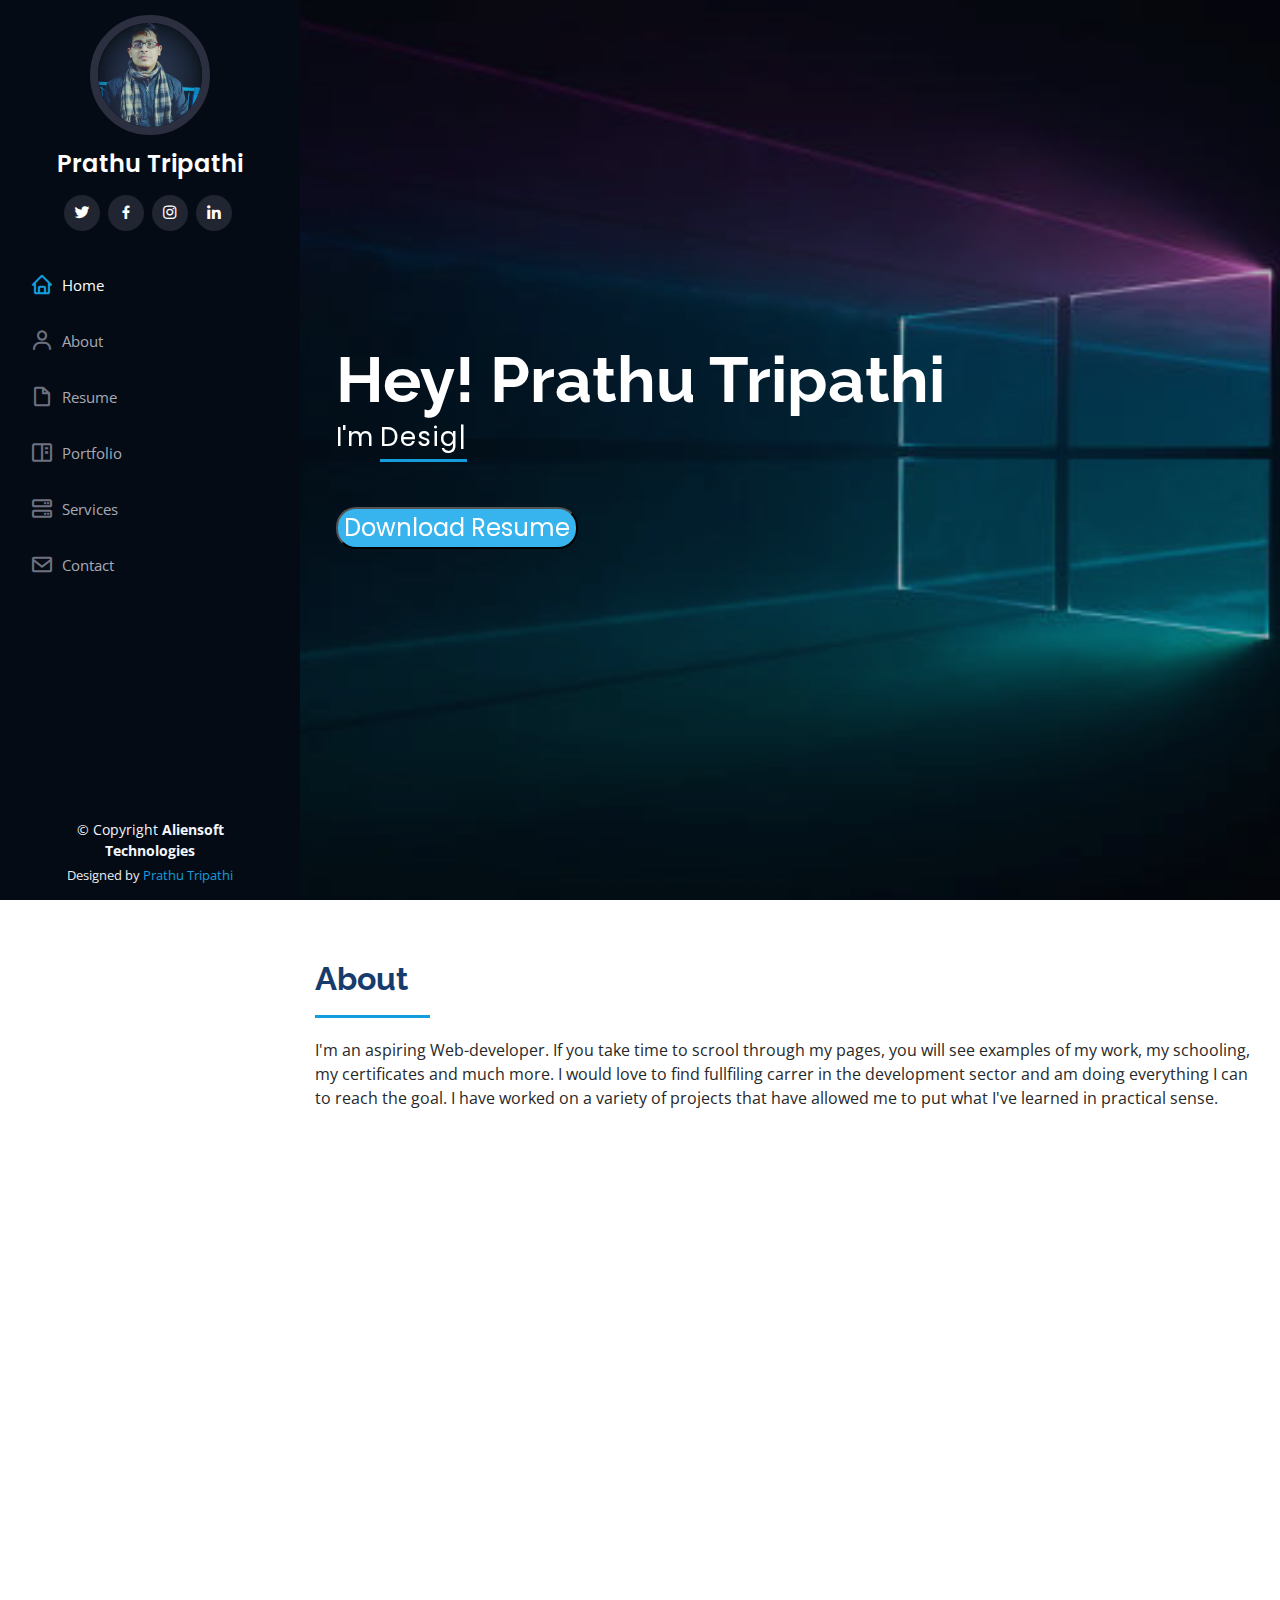
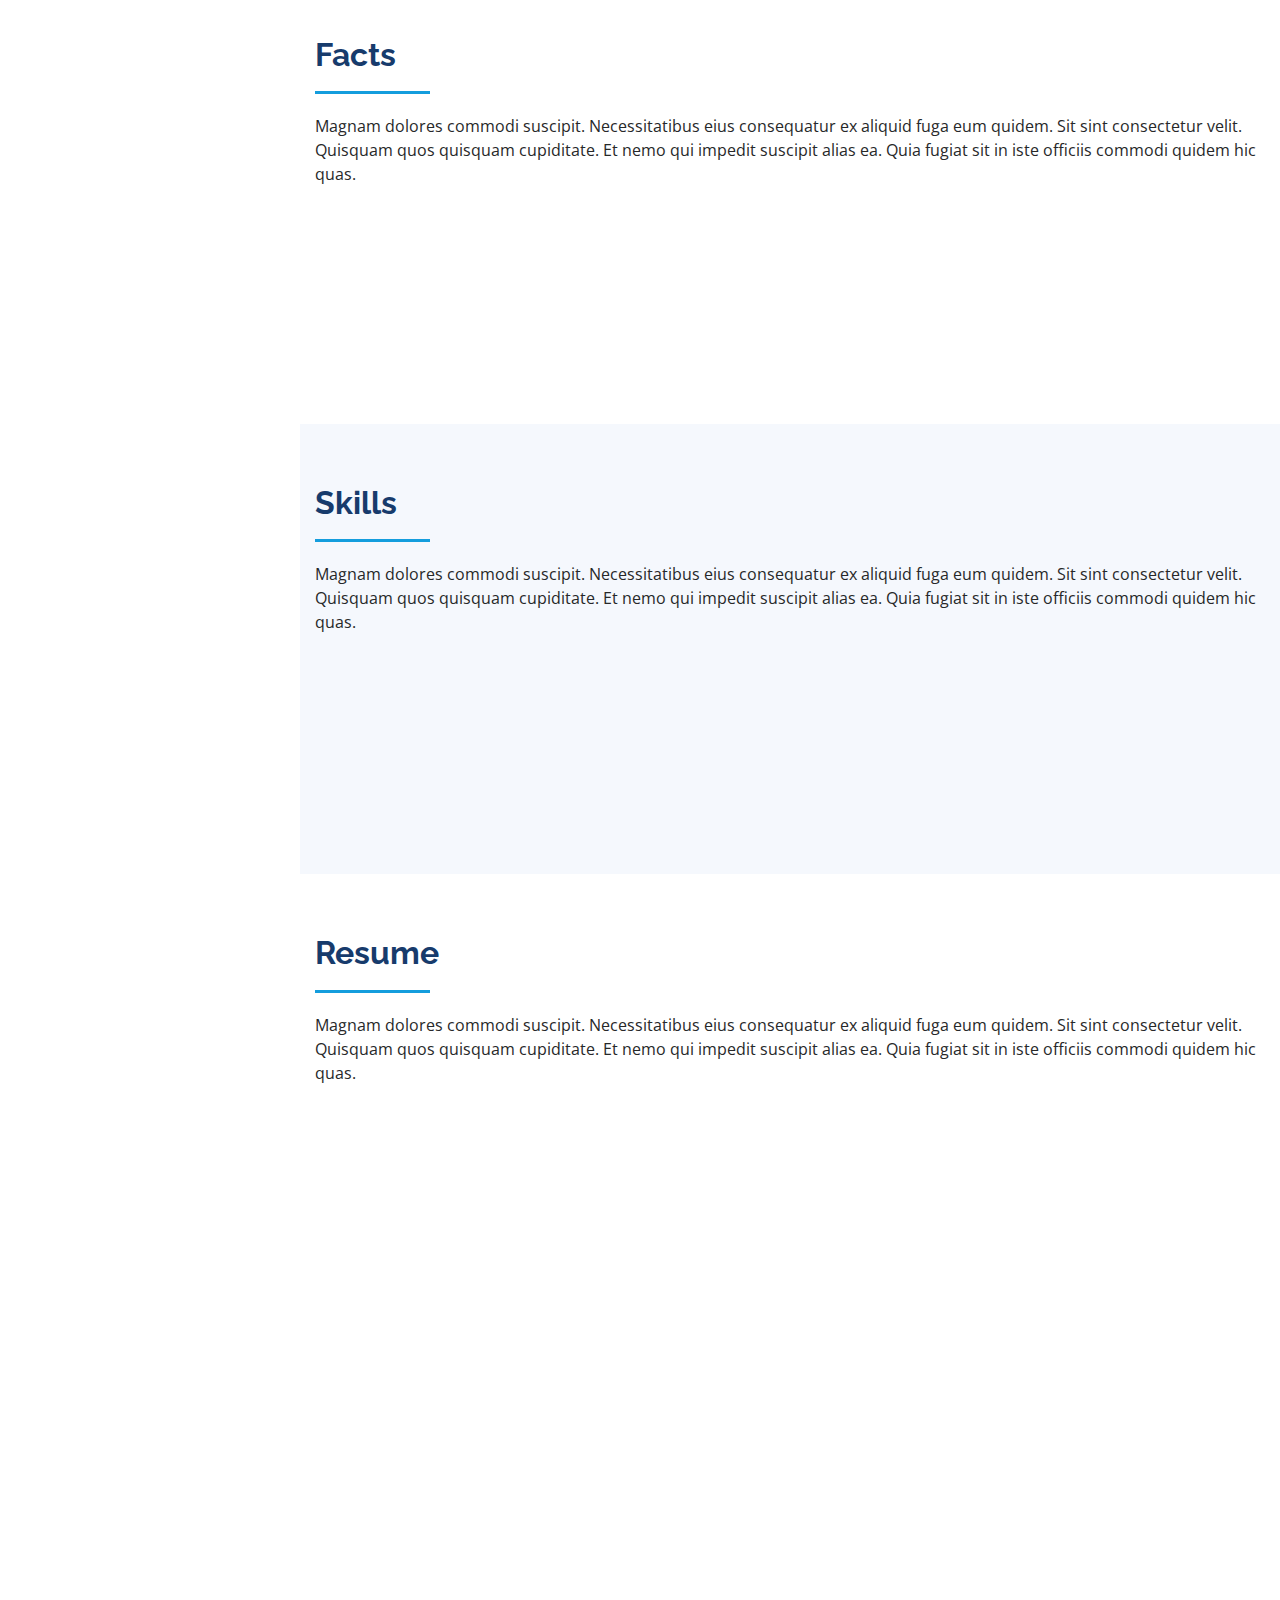
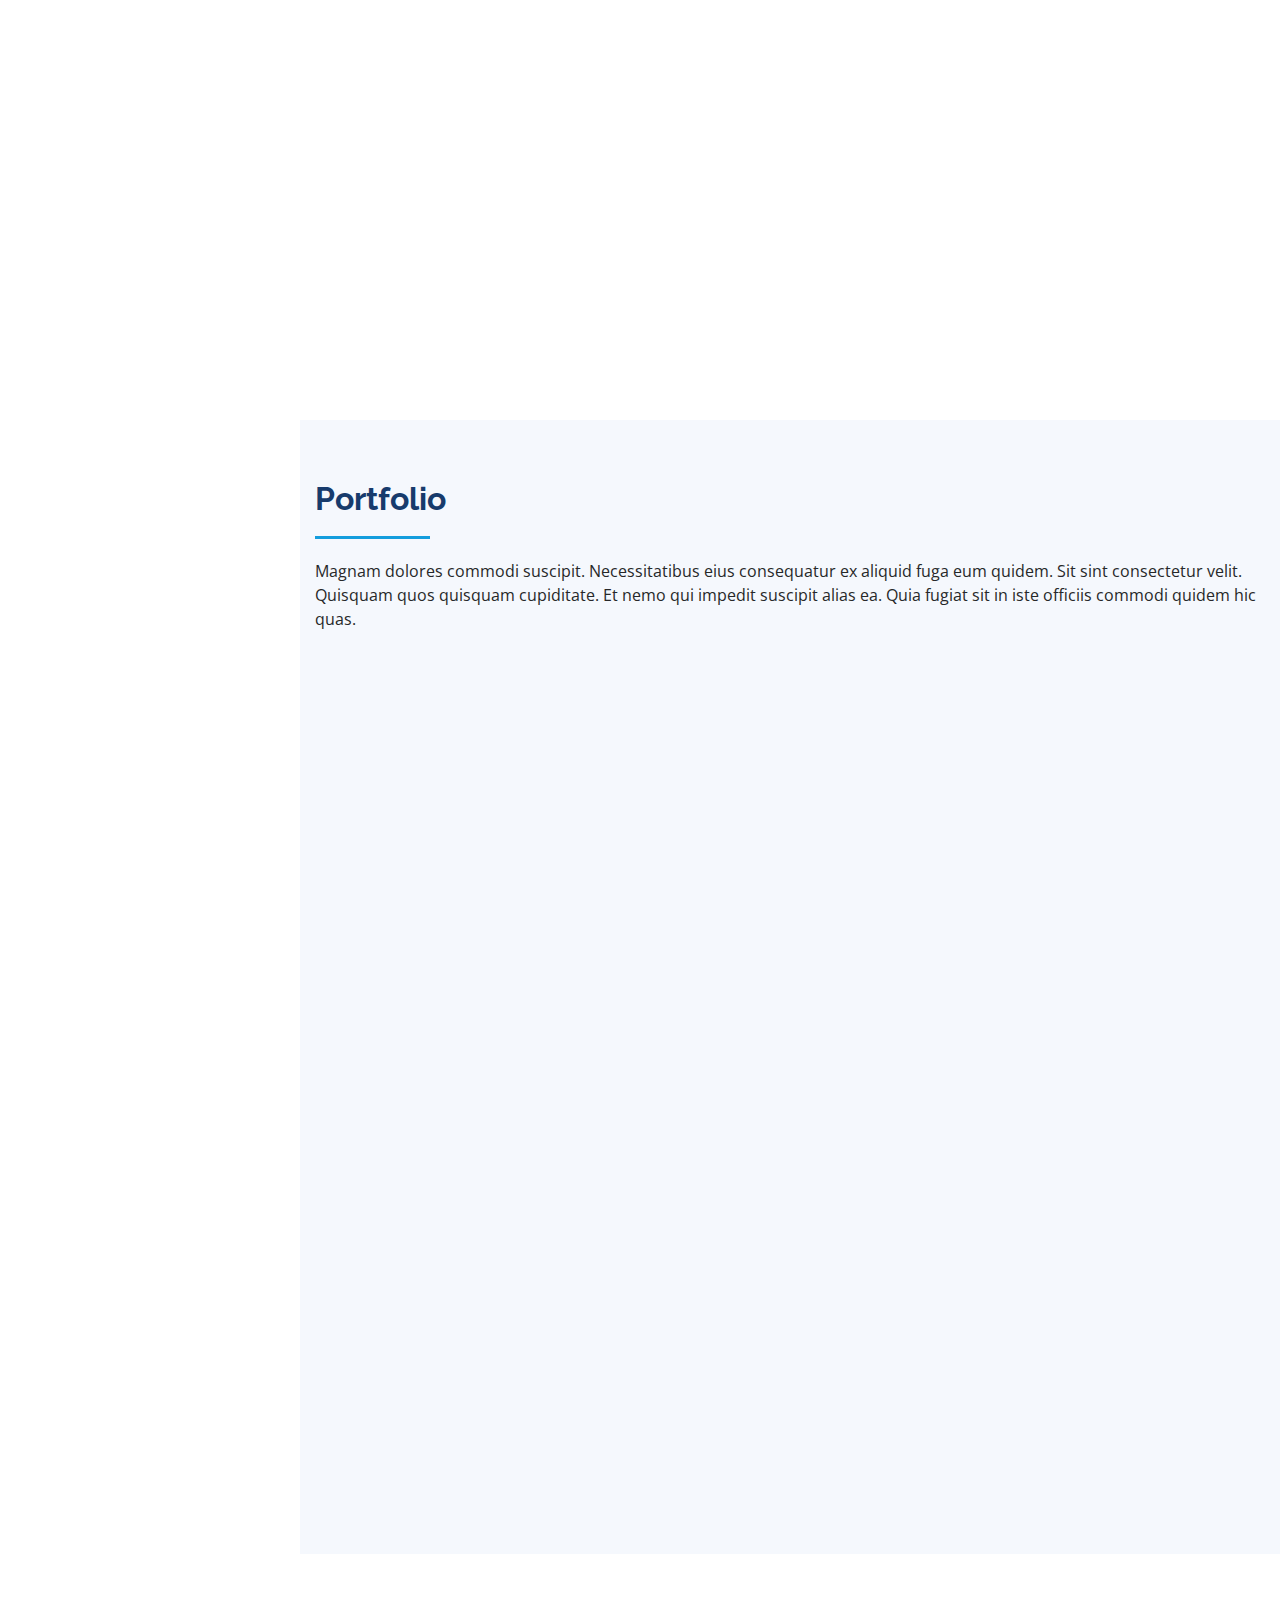
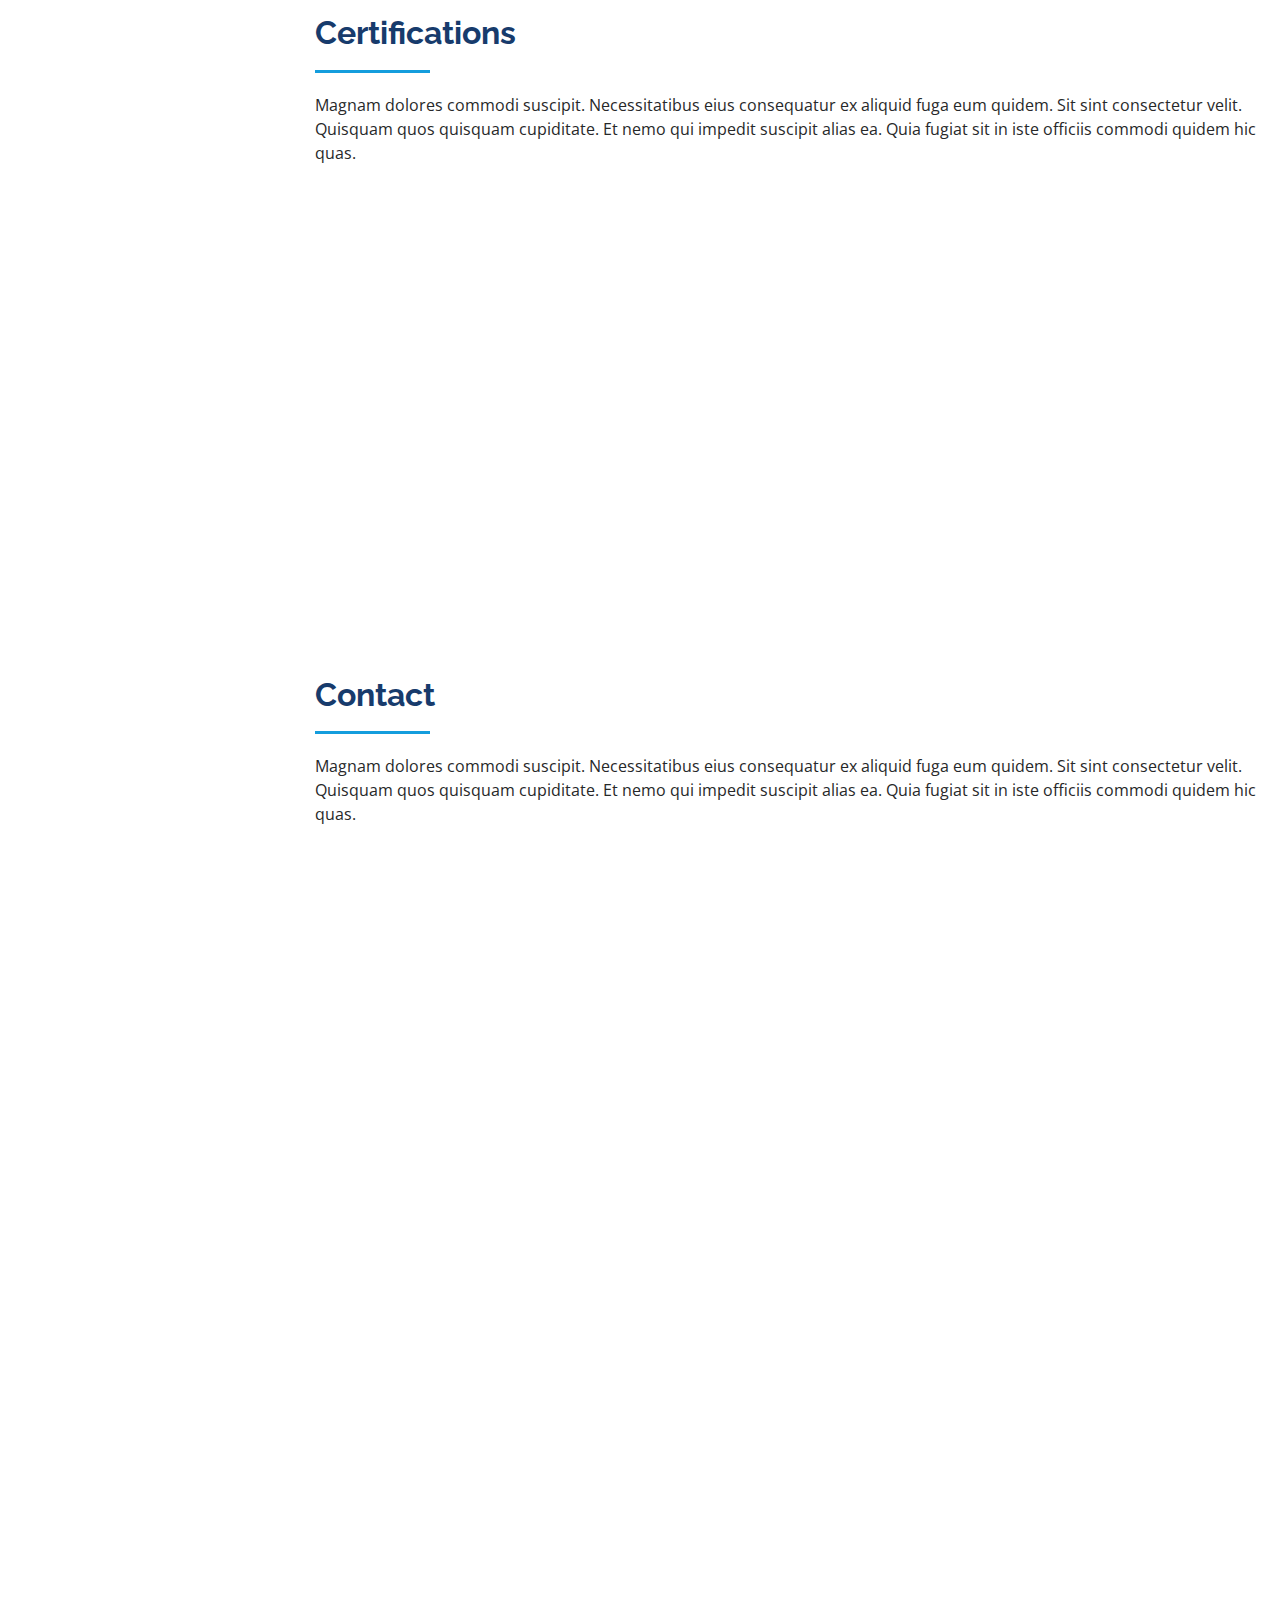
==== index.html @ 13ef0fb6 "first commit" ====
<!DOCTYPE html>
<html lang="en">

<head>
  <meta charset="utf-8">
  <meta content="width=device-width, initial-scale=1.0" name="viewport">

  <title>My Portfolio</title>
  <meta content="" name="description">
  <meta content="" name="keywords">

  <!-- Favicons -->
  <link href="assets/img/profile-img.png" rel="icon">
  <link href="assets/img/profile-img.png" rel="apple-touch-icon">

  <!-- Google Fonts -->
  <link href="https://fonts.googleapis.com/css?family=Open+Sans:300,300i,400,400i,600,600i,700,700i|Raleway:300,300i,400,400i,500,500i,600,600i,700,700i|Poppins:300,300i,400,400i,500,500i,600,600i,700,700i" rel="stylesheet">

  <!-- Vendor CSS Files -->
  <link href="assets/vendor/bootstrap/css/bootstrap.min.css" rel="stylesheet">
  <link href="assets/vendor/icofont/icofont.min.css" rel="stylesheet">
  <link href="assets/vendor/boxicons/css/boxicons.min.css" rel="stylesheet">
  <link href="assets/vendor/venobox/venobox.css" rel="stylesheet">
  <link href="assets/vendor/owl.carousel/assets/owl.carousel.min.css" rel="stylesheet">
  <link href="assets/vendor/aos/aos.css" rel="stylesheet">

  <!-- Template Main CSS File -->
  <link href="assets/css/style.css" rel="stylesheet">

  
</head>

<body>

  <!-- ======= Mobile nav toggle button ======= -->
  <button type="button" class="mobile-nav-toggle d-xl-none"><i class="icofont-navigation-menu"></i></button>

  <!-- ======= Header ======= -->
  <header id="header">
    <div class="d-flex flex-column">

      <div class="profile">
        <img src="assets/img/profile-img.png" alt="" class="img-fluid rounded-circle">
        <h1 class="text-light"><a href="index.html">Prathu Tripathi</a></h1>
        <div class="social-links mt-3 text-center">
          <a href="#" class="twitter"><i class="bx bxl-twitter" target="_blank"></i></a>
          <a href="https://www.facebook.com/prathu.tripathi.5" class="facebook" target="_blank"><i class="bx bxl-facebook"></i></a>
          <a href="https://instagram.com/prathutripathee?igshid=1axu38veqn9yl" class="instagram"><i class="bx bxl-instagram"></i></a>
          <!--<a href="#" class="google-plus"><i class="bx bxl-skype" target="_blank"></i></a> -->
          <a href="http://www.linkedin.com/in/prathu-tripathi-24b1221ab" class="linkedin" target="_blank"><i class="bx bxl-linkedin"></i></a>
        </div>
      </div>

      <nav class="nav-menu">
        <ul>
          <li class="active"><a href="index.html"><i class="bx bx-home"></i> <span>Home</span></a></li>
          <li><a href="#about"><i class="bx bx-user"></i> <span>About</span></a></li>
          <li><a href="#resume"><i class="bx bx-file-blank"></i> <span>Resume</span></a></li>
          <li><a href="#portfolio"><i class="bx bx-book-content"></i> Portfolio</a></li>
          <li><a href="#services"><i class="bx bx-server"></i> Services</a></li>
          <li><a href="#contact"><i class="bx bx-envelope"></i> Contact</a></li>

        </ul>
      </nav><!-- .nav-menu -->
      <button type="button" class="mobile-nav-toggle d-xl-none"><i class="icofont-navigation-menu"></i></button>

    </div>
  </header><!-- End Header -->

  <!-- ======= Hero Section ======= -->
  <section id="hero" class="d-flex flex-column justify-content-center align-items-center">
    <div class="hero-container" data-aos="fade-in">
      <h1>Hey! Prathu Tripathi</h1>
      <p>I'm <span class="typed" data-typed-items="Designer, Developer, Freelancer,"></span></p>
	  <button class="d-resume">Download Resume</button>
    </div>
  </section><!-- End Hero -->

  <main id="main">

    <!-- ======= About Section ======= -->
    <section id="about" class="about">
      <div class="container">

        <div class="section-title">
          <h2>About</h2>
          <p>I'm an aspiring Web-developer. If you take time to scrool through my pages, you will see examples of my work, my schooling, my certificates and much more. I would love to find 
		  fullfiling carrer in the development sector and am doing everything I can to reach the goal. I have worked on a variety of projects that have allowed me to put what I've learned in practical sense.</p>
        </div>

        <div class="row">
          <div class="col-lg-4" data-aos="fade-right">
            <img src="assets/img/profile-img.png" class="img-fluid" alt="">
          </div>
          <div class="col-lg-8 pt-4 pt-lg-0 content" data-aos="fade-left">
            <h3>UI/UX Designer &amp; Web Developer.</h3>
            <p class="font-italic">
              Lorem ipsum dolor sit amet, consectetur adipiscing elit, sed do eiusmod tempor incididunt ut labore et dolore
              magna aliqua.
            </p>
            <div class="row">
              <div class="col-lg-6">
                <ul>
                  <li><i class="icofont-rounded-right"></i> <strong>Birthday:</strong> 6 May 2000</li>
                  <li><i class="icofont-rounded-right"></i> <strong>Website:</strong> In Progress</li>
                  <li><i class="icofont-rounded-right"></i> <strong>Phone:</strong> 7355732435</li>
                  <li><i class="icofont-rounded-right"></i> <strong>City:</strong>Kanpur, U.P., INDIA</li>
                </ul>
              </div>
              <div class="col-lg-6">
                <ul>
                  <li><i class="icofont-rounded-right"></i> <strong>Age:</strong> 21</li>
                  <li><i class="icofont-rounded-right"></i> <strong>Degree:</strong> Pursuing Bachelor</li>
                  <li><i class="icofont-rounded-right"></i> <strong>Email:</strong> prathutripathee@gmail.com</li>
                  <li><i class="icofont-rounded-right"></i> <strong>Freelance:</strong> Available</li>
                </ul>
              </div>
            </div>
            <p>
              Officiis eligendi itaque labore et dolorum mollitia officiis optio vero. Quisquam sunt adipisci omnis et ut. Nulla accusantium dolor incidunt officia tempore. Et eius omnis.
              Cupiditate ut dicta maxime officiis quidem quia. Sed et consectetur qui quia repellendus itaque neque. Aliquid amet quidem ut quaerat cupiditate. Ab et eum qui repellendus omnis culpa magni laudantium dolores.
            </p>
          </div>
        </div>

      </div>
    </section><!-- End About Section -->

    <!-- ======= Facts Section ======= -->
    <section id="facts" class="facts">
      <div class="container">

        <div class="section-title">
          <h2>Facts</h2>
          <p>Magnam dolores commodi suscipit. Necessitatibus eius consequatur ex aliquid fuga eum quidem. Sit sint consectetur velit. Quisquam quos quisquam cupiditate. Et nemo qui impedit suscipit alias ea. Quia fugiat sit in iste officiis commodi quidem hic quas.</p>
        </div>

        <div class="row no-gutters">

          <div class="col-lg-3 col-md-6 d-md-flex align-items-md-stretch" data-aos="fade-up">
            <div class="count-box">
              <i class="icofont-simple-smile"></i>
              <span data-toggle="counter-up">5</span>
              <p><strong>Happy Clients</strong> consequuntur quae</p>
            </div>
          </div>

          <div class="col-lg-3 col-md-6 d-md-flex align-items-md-stretch" data-aos="fade-up" data-aos-delay="100">
            <div class="count-box">
              <i class="icofont-document-folder"></i>
              <span data-toggle="counter-up">15</span>
              <p><strong>Projects</strong> adipisci atque cum quia aut</p>
            </div>
          </div>

          <div class="col-lg-3 col-md-6 d-md-flex align-items-md-stretch" data-aos="fade-up" data-aos-delay="200">
            <div class="count-box">
              <i class="icofont-live-support"></i>
              <span data-toggle="counter-up">1,463</span>
              <p><strong>Hours Of Support</strong> aut commodi quaerat</p>
            </div>
          </div>

          <div class="col-lg-3 col-md-6 d-md-flex align-items-md-stretch" data-aos="fade-up" data-aos-delay="300">
            <div class="count-box">
              <i class="icofont-users-alt-5"></i>
              <span data-toggle="counter-up">15</span>
              <p><strong>Hard Workers</strong> rerum asperiores dolor</p>
            </div>
          </div>

        </div>

      </div>
    </section><!-- End Facts Section -->

    <!-- ======= Skills Section ======= -->
    <section id="skills" class="skills section-bg">
      <div class="container">

        <div class="section-title">
          <h2>Skills</h2>
          <p>Magnam dolores commodi suscipit. Necessitatibus eius consequatur ex aliquid fuga eum quidem. Sit sint consectetur velit. Quisquam quos quisquam cupiditate. Et nemo qui impedit suscipit alias ea. Quia fugiat sit in iste officiis commodi quidem hic quas.</p>
        </div>

        <div class="row skills-content">

          <div class="col-lg-6" data-aos="fade-up">

            <div class="progress">
              <span class="skill">HTML <i class="val">95%</i></span>
              <div class="progress-bar-wrap">
                <div class="progress-bar" role="progressbar" aria-valuenow="95" aria-valuemin="0" aria-valuemax="100"></div>
              </div>
            </div>

            <div class="progress">
              <span class="skill">CSS <i class="val">90%</i></span>
              <div class="progress-bar-wrap">
                <div class="progress-bar" role="progressbar" aria-valuenow="90" aria-valuemin="0" aria-valuemax="100"></div>
              </div>
            </div>

            <div class="progress">
              <span class="skill">JavaScript <i class="val">75%</i></span>
              <div class="progress-bar-wrap">
                <div class="progress-bar" role="progressbar" aria-valuenow="75" aria-valuemin="0" aria-valuemax="100"></div>
              </div>
            </div>

          </div>

          <div class="col-lg-6" data-aos="fade-up" data-aos-delay="100">

            <div class="progress">
              <span class="skill">Angular <i class="val">50%</i></span>
              <div class="progress-bar-wrap">
                <div class="progress-bar" role="progressbar" aria-valuenow="50" aria-valuemin="0" aria-valuemax="100"></div>
              </div>
            </div>

            <div class="progress">
              <span class="skill">WordPress <i class="val">70%</i></span>
              <div class="progress-bar-wrap">
                <div class="progress-bar" role="progressbar" aria-valuenow="70" aria-valuemin="0" aria-valuemax="100"></div>
              </div>
            </div>

            <div class="progress">
              <span class="skill">Bootstrap <i class="val">85%</i></span>
              <div class="progress-bar-wrap">
                <div class="progress-bar" role="progressbar" aria-valuenow="85" aria-valuemin="0" aria-valuemax="100"></div>
              </div>
            </div>

          </div>

        </div>

      </div>
    </section><!-- End Skills Section -->

    <!-- ======= Resume Section ======= -->
    <section id="resume" class="resume">
      <div class="container">

        <div class="section-title">
          <h2>Resume</h2>
          <p>Magnam dolores commodi suscipit. Necessitatibus eius consequatur ex aliquid fuga eum quidem. Sit sint consectetur velit. Quisquam quos quisquam cupiditate. Et nemo qui impedit suscipit alias ea. Quia fugiat sit in iste officiis commodi quidem hic quas.</p>
        </div>

        <div class="row">
          <div class="col-lg-6" data-aos="fade-up">
            <h3 class="resume-title">Sumary</h3>
            <div class="resume-item pb-0">
              <h4>Prathu Tripathi</h4>
              <p><em>Innovative and deadline-driven Graphic Designer with 1.5+ years of experience designing and developing user-centered digital/print marketing material from initial concept to final, polished deliverable.</em></p>
              <ul>
                <li>Naubasta, Kanpur</li>
                <li>7355732435</li>
                <li>prathutripathee@gmail.com</li>
              </ul>
            </div>

            <h3 class="resume-title">Education</h3>
            <div class="resume-item">
              <h4>Master of Fine Arts &amp; Graphic Design</h4>
              <h5>2014 - 2015</h5>
              <p><em>Rochester Institute of Technology, Rochester, NY</em></p>
              <p>Qui deserunt veniam. Et sed aliquam labore tempore sed quisquam iusto autem sit. Ea vero voluptatum qui ut dignissimos deleniti nerada porti sand markend</p>
            </div>
            <div class="resume-item">
              <h4>Bachelor of Fine Arts &amp; Graphic Design</h4>
              <h5>2016 - 2017</h5>
              <p><em>Rochester Institute of Technology, Rochester, NY</em></p>
              <p>Quia nobis sequi est occaecati aut. Repudiandae et iusto quae reiciendis et quis Eius vel ratione eius unde vitae rerum voluptates asperiores voluptatem Earum molestiae consequatur neque etlon sader mart dila</p>
            </div>
          </div>
          <div class="col-lg-6" data-aos="fade-up" data-aos-delay="100">
            <h3 class="resume-title">Professional Experience</h3>
            <div class="resume-item">
              <h4>Senior graphic design specialist</h4>
              <h5>2019 - Present</h5>
              <p><em>Experion, New York, NY </em></p>
              <ul>
                <li>Lead in the design, development, and implementation of the graphic, layout, and production communication materials</li>
                <li>Delegate tasks to the 7 members of the design team and provide counsel on all aspects of the project. </li>
                <li>Supervise the assessment of all graphic materials in order to ensure quality and accuracy of the design</li>
                <li>Oversee the efficient use of production project budgets ranging from $2,000 - $25,000</li>
              </ul>
            </div>
            <div class="resume-item">
              <h4>Graphic design specialist</h4>
              <h5>2017 - 2018</h5>
              <p><em>Stepping Stone Advertising, New York, NY</em></p>
              <ul>
                <li>Developed numerous marketing programs (logos, brochures,infographics, presentations, and advertisements).</li>
                <li>Managed up to 5 projects or tasks at a given time while under pressure</li>
                <li>Recommended and consulted with clients on the most appropriate graphic design</li>
                <li>Created 4+ design presentations and proposals a month for clients and account managers</li>
              </ul>
            </div>
          </div>
        </div>

      </div>
    </section><!-- End Resume Section -->

    <!-- ======= Portfolio Section ======= -->
    <section id="portfolio" class="portfolio section-bg">
      <div class="container">

        <div class="section-title">
          <h2>Portfolio</h2>
          <p>Magnam dolores commodi suscipit. Necessitatibus eius consequatur ex aliquid fuga eum quidem. Sit sint consectetur velit. Quisquam quos quisquam cupiditate. Et nemo qui impedit suscipit alias ea. Quia fugiat sit in iste officiis commodi quidem hic quas.</p>
        </div>

        <div class="row" data-aos="fade-up">
          <div class="col-lg-12 d-flex justify-content-center">
            <ul id="portfolio-flters">
              <li data-filter="*" class="filter-active">All</li>
              <li data-filter=".filter-app">App</li>
              <li data-filter=".filter-card">Card</li>
              <li data-filter=".filter-web">Web</li>
            </ul>
          </div>
        </div>

        <div class="row portfolio-container" data-aos="fade-up" data-aos-delay="100">

          <div class="col-lg-4 col-md-6 portfolio-item filter-app">
            <div class="portfolio-wrap">
              <img src="assets/img/portfolio/portfolio-1.jpg" class="img-fluid" alt="">
              <div class="portfolio-links">
                <a href="assets/img/portfolio/portfolio-1.jpg" data-gall="portfolioGallery" class="venobox" title="App 1"><i class="bx bx-plus"></i></a>
                <a href="portfolio-details.html" title="More Details"><i class="bx bx-link"></i></a>
              </div>
            </div>
          </div>

          <div class="col-lg-4 col-md-6 portfolio-item filter-web">
            <div class="portfolio-wrap">
              <img src="assets/img/portfolio/portfolio-2.jpg" class="img-fluid" alt="">
              <div class="portfolio-links">
                <a href="assets/img/portfolio/portfolio-2.jpg" data-gall="portfolioGallery" class="venobox" title="Web 3"><i class="bx bx-plus"></i></a>
                <a href="portfolio-details.html" title="More Details"><i class="bx bx-link"></i></a>
              </div>
            </div>
          </div>

          <div class="col-lg-4 col-md-6 portfolio-item filter-app">
            <div class="portfolio-wrap">
              <img src="assets/img/portfolio/portfolio-3.jpg" class="img-fluid" alt="">
              <div class="portfolio-links">
                <a href="assets/img/portfolio/portfolio-3.jpg" data-gall="portfolioGallery" class="venobox" title="App 2"><i class="bx bx-plus"></i></a>
                <a href="portfolio-details.html" title="More Details"><i class="bx bx-link"></i></a>
              </div>
            </div>
          </div>

          <div class="col-lg-4 col-md-6 portfolio-item filter-card">
            <div class="portfolio-wrap">
              <img src="assets/img/portfolio/portfolio-4.jpg" class="img-fluid" alt="">
              <div class="portfolio-links">
                <a href="assets/img/portfolio/portfolio-4.jpg" data-gall="portfolioGallery" class="venobox" title="Card 2"><i class="bx bx-plus"></i></a>
                <a href="portfolio-details.html" title="More Details"><i class="bx bx-link"></i></a>
              </div>
            </div>
          </div>

          <div class="col-lg-4 col-md-6 portfolio-item filter-web">
            <div class="portfolio-wrap">
              <img src="assets/img/portfolio/portfolio-5.jpg" class="img-fluid" alt="">
              <div class="portfolio-links">
                <a href="assets/img/portfolio/portfolio-5.jpg" data-gall="portfolioGallery" class="venobox" title="Web 2"><i class="bx bx-plus"></i></a>
                <a href="portfolio-details.html" title="More Details"><i class="bx bx-link"></i></a>
              </div>
            </div>
          </div>

          <div class="col-lg-4 col-md-6 portfolio-item filter-app">
            <div class="portfolio-wrap">
              <img src="assets/img/portfolio/portfolio-6.jpg" class="img-fluid" alt="">
              <div class="portfolio-links">
                <a href="assets/img/portfolio/portfolio-6.jpg" data-gall="portfolioGallery" class="venobox" title="App 3"><i class="bx bx-plus"></i></a>
                <a href="portfolio-details.html" title="More Details"><i class="bx bx-link"></i></a>
              </div>
            </div>
          </div>

          <div class="col-lg-4 col-md-6 portfolio-item filter-card">
            <div class="portfolio-wrap">
              <img src="assets/img/portfolio/portfolio-7.jpg" class="img-fluid" alt="">
              <div class="portfolio-links">
                <a href="assets/img/portfolio/portfolio-7.jpg" data-gall="portfolioGallery" class="venobox" title="Card 1"><i class="bx bx-plus"></i></a>
                <a href="portfolio-details.html" title="More Details"><i class="bx bx-link"></i></a>
              </div>
            </div>
          </div>

          <div class="col-lg-4 col-md-6 portfolio-item filter-card">
            <div class="portfolio-wrap">
              <img src="assets/img/portfolio/portfolio-8.jpg" class="img-fluid" alt="">
              <div class="portfolio-links">
                <a href="assets/img/portfolio/portfolio-8.jpg" data-gall="portfolioGallery" class="venobox" title="Card 3"><i class="bx bx-plus"></i></a>
                <a href="portfolio-details.html" title="More Details"><i class="bx bx-link"></i></a>
              </div>
            </div>
          </div>

          <div class="col-lg-4 col-md-6 portfolio-item filter-web">
            <div class="portfolio-wrap">
              <img src="assets/img/portfolio/portfolio-9.jpg" class="img-fluid" alt="">
              <div class="portfolio-links">
                <a href="assets/img/portfolio/portfolio-9.jpg" data-gall="portfolioGallery" class="venobox" title="Web 3"><i class="bx bx-plus"></i></a>
                <a href="portfolio-details.html" title="More Details"><i class="bx bx-link"></i></a>
              </div>
            </div>
          </div>

        </div>

      </div>
    </section><!-- End Portfolio Section -->

    <!-- ======= Services Section ======= -->
    <section id="services" class="services">
      <div class="container">

        <div class="section-title">
          <h2>Certifications</h2>
          <p>Magnam dolores commodi suscipit. Necessitatibus eius consequatur ex aliquid fuga eum quidem. Sit sint consectetur velit. Quisquam quos quisquam cupiditate. Et nemo qui impedit suscipit alias ea. Quia fugiat sit in iste officiis commodi quidem hic quas.</p>
        </div>

        <div class="row">
          <div class="col-lg-4 col-md-6 icon-box" data-aos="fade-up">
            <div class="icon"><i class="icofont-computer"></i></div>
            <h4 class="title"><a href="">Lorem Ipsum</a></h4>
            <p class="description">Voluptatum deleniti atque corrupti quos dolores et quas molestias excepturi sint occaecati cupiditate non provident</p>
          </div>
          <div class="col-lg-4 col-md-6 icon-box" data-aos="fade-up" data-aos-delay="100">
            <div class="icon"><i class="icofont-chart-bar-graph"></i></div>
            <h4 class="title"><a href="">Dolor Sitema</a></h4>
            <p class="description">Minim veniam, quis nostrud exercitation ullamco laboris nisi ut aliquip ex ea commodo consequat tarad limino ata</p>
          </div>
          <div class="col-lg-4 col-md-6 icon-box" data-aos="fade-up" data-aos-delay="200">
            <div class="icon"><i class="icofont-earth"></i></div>
            <h4 class="title"><a href="">Sed ut perspiciatis</a></h4>
            <p class="description">Duis aute irure dolor in reprehenderit in voluptate velit esse cillum dolore eu fugiat nulla pariatur</p>
          </div>
          <div class="col-lg-4 col-md-6 icon-box" data-aos="fade-up" data-aos-delay="300">
            <div class="icon"><i class="icofont-image"></i></div>
            <h4 class="title"><a href="">Magni Dolores</a></h4>
            <p class="description">Excepteur sint occaecat cupidatat non proident, sunt in culpa qui officia deserunt mollit anim id est laborum</p>
          </div>
          <div class="col-lg-4 col-md-6 icon-box" data-aos="fade-up" data-aos-delay="400">
            <div class="icon"><i class="icofont-settings"></i></div>
            <h4 class="title"><a href="">Nemo Enim</a></h4>
            <p class="description">At vero eos et accusamus et iusto odio dignissimos ducimus qui blanditiis praesentium voluptatum deleniti atque</p>
          </div>
          <div class="col-lg-4 col-md-6 icon-box" data-aos="fade-up" data-aos-delay="500">
            <div class="icon"><i class="icofont-tasks-alt"></i></div>
            <h4 class="title"><a href="">Eiusmod Tempor</a></h4>
            <p class="description">Et harum quidem rerum facilis est et expedita distinctio. Nam libero tempore, cum soluta nobis est eligendi</p>
          </div>
        </div>

      </div>
    </section><!-- End Services Section -->

		<!-- ======= Testimonials Section ======= 
			<section id="testimonials" class="testimonials section-bg">
			  <div class="container">

				<div class="section-title">
				  <h2>Testimonials</h2>
				  <p>Magnam dolores commodi suscipit. Necessitatibus eius consequatur ex aliquid fuga eum quidem. Sit sint consectetur velit. Quisquam quos quisquam cupiditate. Et nemo qui impedit suscipit alias ea. Quia fugiat sit in iste officiis commodi quidem hic quas.</p>
				</div>

				<div class="owl-carousel testimonials-carousel">

				  <div class="testimonial-item" data-aos="fade-up">
					<p>
					  <i class="bx bxs-quote-alt-left quote-icon-left"></i>
					  Proin iaculis purus consequat sem cure digni ssim donec porttitora entum suscipit rhoncus. Accusantium quam, ultricies eget id, aliquam eget nibh et. Maecen aliquam, risus at semper.
					  <i class="bx bxs-quote-alt-right quote-icon-right"></i>
					</p>
					<img src="assets/img/testimonials/testimonials-1.jpg" class="testimonial-img" alt="">
					<h3>Saul Goodman</h3>
					<h4>Ceo &amp; Founder</h4>
				  </div>

				  <div class="testimonial-item" data-aos="fade-up" data-aos-delay="100">
					<p>
					  <i class="bx bxs-quote-alt-left quote-icon-left"></i>
					  Export tempor illum tamen malis malis eram quae irure esse labore quem cillum quid cillum eram malis quorum velit fore eram velit sunt aliqua noster fugiat irure amet legam anim culpa.
					  <i class="bx bxs-quote-alt-right quote-icon-right"></i>
					</p>
					<img src="assets/img/testimonials/testimonials-2.jpg" class="testimonial-img" alt="">
					<h3>Sara Wilsson</h3>
					<h4>Designer</h4>
				  </div>

				  <div class="testimonial-item" data-aos="fade-up" data-aos-delay="200">
					<p>
					  <i class="bx bxs-quote-alt-left quote-icon-left"></i>
					  Enim nisi quem export duis labore cillum quae magna enim sint quorum nulla quem veniam duis minim tempor labore quem eram duis noster aute amet eram fore quis sint minim.
					  <i class="bx bxs-quote-alt-right quote-icon-right"></i>
					</p>
					<img src="assets/img/testimonials/testimonials-3.jpg" class="testimonial-img" alt="">
					<h3>Jena Karlis</h3>
					<h4>Store Owner</h4>
				  </div>

				  <div class="testimonial-item" data-aos="fade-up" data-aos-delay="300">
					<p>
					  <i class="bx bxs-quote-alt-left quote-icon-left"></i>
					  Fugiat enim eram quae cillum dolore dolor amet nulla culpa multos export minim fugiat minim velit minim dolor enim duis veniam ipsum anim magna sunt elit fore quem dolore labore illum veniam.
					  <i class="bx bxs-quote-alt-right quote-icon-right"></i>
					</p>
					<img src="assets/img/testimonials/testimonials-4.jpg" class="testimonial-img" alt="">
					<h3>Matt Brandon</h3>
					<h4>Freelancer</h4>
				  </div>

				  <div class="testimonial-item" data-aos="fade-up" data-aos-delay="400">
					<p>
					  <i class="bx bxs-quote-alt-left quote-icon-left"></i>
					  Quis quorum aliqua sint quem legam fore sunt eram irure aliqua veniam tempor noster veniam enim culpa labore duis sunt culpa nulla illum cillum fugiat legam esse veniam culpa fore nisi cillum quid.
					  <i class="bx bxs-quote-alt-right quote-icon-right"></i>
					</p>
					<img src="assets/img/testimonials/testimonials-5.jpg" class="testimonial-img" alt="">
					<h3>John Larson</h3>
					<h4>Entrepreneur</h4>
				  </div>

				</div>

			  </div>
			</section>
		 End Testimonials Section -->

    <!-- ======= Contact Section ======= -->
    <section id="contact" class="contact">
      <div class="container">

        <div class="section-title">
          <h2>Contact</h2>
          <p>Magnam dolores commodi suscipit. Necessitatibus eius consequatur ex aliquid fuga eum quidem. Sit sint consectetur velit. Quisquam quos quisquam cupiditate. Et nemo qui impedit suscipit alias ea. Quia fugiat sit in iste officiis commodi quidem hic quas.</p>
        </div>

        <div class="row" data-aos="fade-in">

          <div class="col-lg-5 d-flex align-items-stretch">
            <div class="info">
              <div class="address">
                <i class="icofont-google-map"></i>
                <h4>Location:</h4>
                <p>124/2A Sanjay Gandhi Nagar, Naubasta Kanpur, U.P. - 208021</p>
              </div>

              <div class="email">
                <i class="icofont-envelope"></i>
                <h4>Email:</h4>
                <p>prathutripathee@gmail.com</p>
              </div>

              <div class="phone">
                <i class="icofont-phone"></i>
                <h4>Call:</h4>
                <p>7355732435, 9455678789</p>
              </div>
				<iframe src="https://www.google.com/maps/embed?pb=!1m14!1m12!1m3!1d7146.492224605198!2d80.30809282043838!3d26.415533274628817!2m3!1f0!2f0!3f0!3m2!1i1024!2i768!4f13.1!5e0!3m2!1sen!2sin!4v1615103858463!5m2!1sen!2sin" width="100%" height="290" style="border:0;" frameborder="0" allowfullscreen></iframe>
     
            </div>

          </div>

          <div class="col-lg-7 mt-5 mt-lg-0 d-flex align-items-stretch">
            <form action="forms/contact.php" method="post" role="form" class="php-email-form">
              <div class="form-row">
                <div class="form-group col-md-6">
                  <label for="name">Your Name</label>
                  <input type="text" name="name" class="form-control" id="name" data-rule="minlen:4" data-msg="Please enter at least 4 chars" />
                  <div class="validate"></div>
                </div>
                <div class="form-group col-md-6">
                  <label for="name">Your Email</label>
                  <input type="email" class="form-control" name="email" id="email" data-rule="email" data-msg="Please enter a valid email" />
                  <div class="validate"></div>
                </div>
              </div>
              <div class="form-group">
                <label for="name">Subject</label>
                <input type="text" class="form-control" name="subject" id="subject" data-rule="minlen:4" data-msg="Please enter at least 8 chars of subject" />
                <div class="validate"></div>
              </div>
              <div class="form-group">
                <label for="name">Message</label>
                <textarea class="form-control" name="message" rows="10" data-rule="required" data-msg="Please write something for us"></textarea>
                <div class="validate"></div>
              </div>
              <div class="mb-3">
                <div class="loading">Loading</div>
                <div class="error-message"></div>
                <div class="sent-message">Your message has been sent. Thank you!</div>
              </div>
              <div class="text-center"><button type="submit">Send Message</button></div>
            </form>
          </div>

        </div>

      </div>
    </section>
	
	<!-- End Contact Section -->

  </main>
  
  <!-- End #main -->

			  <!-- ======= Footer ======= -->
				  <footer id="footer">
					<div class="container">
					  <div class="copyright">
						&copy; Copyright <strong><span>Aliensoft Technologies</span></strong>
					  </div>
					  <div class="credits">
							Designed by <a href="">Prathu Tripathi</a>
					  </div>
					</div>
				  </footer>
			  <!-- End  Footer -->

  <a href="#" class="back-to-top"><i class="icofont-simple-up"></i></a>

  <!-- Vendor JS Files -->
  <script src="assets/vendor/jquery/jquery.min.js"></script>
  <script src="assets/vendor/bootstrap/js/bootstrap.bundle.min.js"></script>
  <script src="assets/vendor/jquery.easing/jquery.easing.min.js"></script>
  <script src="assets/vendor/php-email-form/validate.js"></script>
  <script src="assets/vendor/waypoints/jquery.waypoints.min.js"></script>
  <script src="assets/vendor/counterup/counterup.min.js"></script>
  <script src="assets/vendor/isotope-layout/isotope.pkgd.min.js"></script>
  <script src="assets/vendor/venobox/venobox.min.js"></script>
  <script src="assets/vendor/owl.carousel/owl.carousel.min.js"></script>
  <script src="assets/vendor/typed.js/typed.min.js"></script>
  <script src="assets/vendor/aos/aos.js"></script>

  <!-- Template Main JS File -->
  <script src="assets/js/main.js"></script>

</body>

</html>
---- assets/vendor/venobox/venobox.css ----
/* ------ venobox.css --------*/
.vbox-overlay *, .vbox-overlay *:before, .vbox-overlay *:after{
    -webkit-backface-visibility: hidden;
    -webkit-box-sizing:border-box;
    -moz-box-sizing:border-box;
    box-sizing:border-box;
}
.vbox-overlay * { 
    -webkit-backface-visibility: visible;
    backface-visibility: visible;
}
.vbox-overlay{
    display: -webkit-flex;
    display: flex;
    -webkit-flex-direction: column;
    flex-direction: column;
    -webkit-justify-content: center;
    justify-content: center;
    -webkit-align-items: center;
    align-items: center;
    position: fixed;
    left: 0;
    top: 0;
    bottom: 0;
    right: 0;
    z-index: 999999;
}

/* ----- navigation ----- */
.vbox-title{
    width: 100%;
    height: 40px;
    float: left;
    text-align: center;
    line-height: 28px;
    font-size: 12px;
    padding: 6px 50px;
    overflow: hidden;
    position: fixed;
    display: none;
    left: 0;
    z-index: 89;
}
.vbox-close{
    cursor: pointer;
    position: fixed;
    top: -1px;
    right: 0;
    width: 50px;
    height: 40px;
    padding: 6px;
    display: block;
    background-position:10px center;
    overflow: hidden;
    font-size: 24px;
    line-height: 1;
    text-align: center;
    z-index: 99;
}
.vbox-left{
    cursor: pointer;
    position: fixed;
    left: 0;
    height: 40px;
    overflow: hidden;
    line-height: 28px;
    font-size: 12px;
    z-index: 99;
    display: flex;
    align-items:center;
}
.vbox-num{
    display: inline-block;
    margin: 6px 0 6px 15px;
}
/* ----- Social share ----- */
.vbox-share{
    line-height: 28px;
    font-size: 12px;
    overflow: hidden;
    position: fixed;
    left: 0;
    z-index: 98;
    display: flex;
    align-items:center;
    justify-content: center;
    width: 100%;
    text-align: center;
}
.vbox-share svg{
    max-height: 28px;
    width: 28px;
    z-index: 10;
    margin-left: 12px;
    margin-top: 6px;
    margin-bottom: 6px;
    vertical-align: middle;
}


/* ----- navigation ARROWS ----- */
.vbox-next, .vbox-prev{
    position: fixed;
    top: 50%;
    margin-top: -15px;
    overflow: hidden;
    cursor: pointer;
    display: block;
    width: 45px;
    height: 45px;
    z-index: 99;
}
.vbox-next span, .vbox-prev span{
    position: relative;
    width: 20px;
    height: 20px;
    border: 2px solid transparent;
    border-top-color: #B6B6B6;
    border-right-color: #B6B6B6;
    text-indent: -100px;
    position: absolute;
    top: 8px;
    display: block;
}
.vbox-prev{
    left: 15px;
}
.vbox-next{
    right: 15px;
}
.vbox-prev span{
    left: 10px;
    -ms-transform: rotate(-135deg);
    -webkit-transform: rotate(-135deg);
    transform: rotate(-135deg);
}
.vbox-next span{
    -ms-transform: rotate(45deg);
    -webkit-transform: rotate(45deg);
    transform: rotate(45deg);
    right: 10px;
}
/* ------- inline window ------ */
.vbox-inline{
    width: 420px;
    height: 315px;
    height: 70vh;
    padding: 10px;
    background: #fff;
    margin: 0 auto;
    overflow: auto;
    text-align: left;
}
/* ------- Video & iFrames window ------ */
.venoframe{
    max-width: 100%;
    width: 100%;
    border: none;
    width: 100%;
    height: 260px;
    height: 70vh;
}
.venoframe.vbvid{
    height: 260px;
}
@media (min-width: 768px) {
    .venoframe, .vbox-inline{
        width: 90%;
        height: 360px;
        height: 70vh;
    }
    .venoframe.vbvid{
        width: 640px;
        height: 360px;
    }
}
@media (min-width: 992px) {
    .venoframe, .vbox-inline{
        max-width: 1200px;
        width: 80%;
        height: 540px;
        height: 70vh;
    }
    .venoframe.vbvid{
        width: 960px;
        height: 540px;
    }
}
/* 
Please do NOT edit this part! 
or at least read this note: http://i.imgur.com/7C0ws9e.gif
*/
.vbox-open{
    overflow: hidden;
}
.vbox-container{
    position: absolute;
    left: 0;
    right: 0;
    top: 0;
    bottom: 0;
    overflow-x: hidden;
    overflow-y: scroll;
    overflow-scrolling: touch;
    -webkit-overflow-scrolling: touch;
    z-index: 20;
    max-height: 100%;

}

.vbox-content{
    text-align: center;
    float: left;
    width: 100%;
    position: relative;
    overflow: hidden;
    padding: 20px 4%;
}
.vbox-container img{
    max-width: 100%;
    height: auto;
}
.vbox-figlio{
    box-shadow: 0 0 12px rgba(0,0,0,0.19), 0 6px 6px rgba(0,0,0,0.23);
    max-width: 100%;
    text-align: initial;
}
img.vbox-figlio{
    -webkit-user-select: none;
-khtml-user-select: none;
-moz-user-select: none;
-o-user-select: none;
user-select: none;
}
.vbox-content.swipe-left{
    margin-left: -200px !important;
}
.vbox-content.swipe-right{
    margin-left: 200px !important;
}
.vbox-animated{
    webkit-transition: margin 300ms ease-out;
    transition: margin 300ms ease-out;
}

/* ---------- preloader ----------
 * SPINKIT 
 * http://tobiasahlin.com/spinkit/
-------------------------------- */
.sk-double-bounce,.sk-rotating-plane{width:40px;height:40px;margin:40px auto}.sk-rotating-plane{background-color:#333;-webkit-animation:sk-rotatePlane 1.2s infinite ease-in-out;animation:sk-rotatePlane 1.2s infinite ease-in-out}@-webkit-keyframes sk-rotatePlane{0%{-webkit-transform:perspective(120px) rotateX(0) rotateY(0);transform:perspective(120px) rotateX(0) rotateY(0)}50%{-webkit-transform:perspective(120px) rotateX(-180.1deg) rotateY(0);transform:perspective(120px) rotateX(-180.1deg) rotateY(0)}100%{-webkit-transform:perspective(120px) rotateX(-180deg) rotateY(-179.9deg);transform:perspective(120px) rotateX(-180deg) rotateY(-179.9deg)}}@keyframes sk-rotatePlane{0%{-webkit-transform:perspective(120px) rotateX(0) rotateY(0);transform:perspective(120px) rotateX(0) rotateY(0)}50%{-webkit-transform:perspective(120px) rotateX(-180.1deg) rotateY(0);transform:perspective(120px) rotateX(-180.1deg) rotateY(0)}100%{-webkit-transform:perspective(120px) rotateX(-180deg) rotateY(-179.9deg);transform:perspective(120px) rotateX(-180deg) rotateY(-179.9deg)}}.sk-double-bounce{position:relative}.sk-double-bounce .sk-child{width:100%;height:100%;border-radius:50%;background-color:#333;opacity:.6;position:absolute;top:0;left:0;-webkit-animation:sk-doubleBounce 2s infinite ease-in-out;animation:sk-doubleBounce 2s infinite ease-in-out}.sk-chasing-dots .sk-child,.sk-spinner-pulse,.sk-three-bounce .sk-child{background-color:#333;border-radius:100%}.sk-double-bounce .sk-double-bounce2{-webkit-animation-delay:-1s;animation-delay:-1s}@-webkit-keyframes sk-doubleBounce{0%,100%{-webkit-transform:scale(0);transform:scale(0)}50%{-webkit-transform:scale(1);transform:scale(1)}}@keyframes sk-doubleBounce{0%,100%{-webkit-transform:scale(0);transform:scale(0)}50%{-webkit-transform:scale(1);transform:scale(1)}}.sk-wave{margin:40px auto;width:50px;height:40px;text-align:center;font-size:10px}.sk-wave .sk-rect{background-color:#333;height:100%;width:6px;display:inline-block;-webkit-animation:sk-waveStretchDelay 1.2s infinite ease-in-out;animation:sk-waveStretchDelay 1.2s infinite ease-in-out}.sk-wave .sk-rect1{-webkit-animation-delay:-1.2s;animation-delay:-1.2s}.sk-wave .sk-rect2{-webkit-animation-delay:-1.1s;animation-delay:-1.1s}.sk-wave .sk-rect3{-webkit-animation-delay:-1s;animation-delay:-1s}.sk-wave .sk-rect4{-webkit-animation-delay:-.9s;animation-delay:-.9s}.sk-wave .sk-rect5{-webkit-animation-delay:-.8s;animation-delay:-.8s}@-webkit-keyframes sk-waveStretchDelay{0%,100%,40%{-webkit-transform:scaleY(.4);transform:scaleY(.4)}20%{-webkit-transform:scaleY(1);transform:scaleY(1)}}@keyframes sk-waveStretchDelay{0%,100%,40%{-webkit-transform:scaleY(.4);transform:scaleY(.4)}20%{-webkit-transform:scaleY(1);transform:scaleY(1)}}.sk-wandering-cubes{margin:40px auto;width:40px;height:40px;position:relative}.sk-wandering-cubes .sk-cube{background-color:#333;width:10px;height:10px;position:absolute;top:0;left:0;-webkit-animation:sk-wanderingCube 1.8s ease-in-out -1.8s infinite both;animation:sk-wanderingCube 1.8s ease-in-out -1.8s infinite both}.sk-chasing-dots,.sk-spinner-pulse{width:40px;height:40px;margin:40px auto}.sk-wandering-cubes .sk-cube2{-webkit-animation-delay:-.9s;animation-delay:-.9s}@-webkit-keyframes sk-wanderingCube{0%{-webkit-transform:rotate(0);transform:rotate(0)}25%{-webkit-transform:translateX(30px) rotate(-90deg) scale(.5);transform:translateX(30px) rotate(-90deg) scale(.5)}50%{-webkit-transform:translateX(30px) translateY(30px) rotate(-179deg);transform:translateX(30px) translateY(30px) rotate(-179deg)}50.1%{-webkit-transform:translateX(30px) translateY(30px) rotate(-180deg);transform:translateX(30px) translateY(30px) rotate(-180deg)}75%{-webkit-transform:translateX(0) translateY(30px) rotate(-270deg) scale(.5);transform:translateX(0) translateY(30px) rotate(-270deg) scale(.5)}100%{-webkit-transform:rotate(-360deg);transform:rotate(-360deg)}}@keyframes sk-wanderingCube{0%{-webkit-transform:rotate(0);transform:rotate(0)}25%{-webkit-transform:translateX(30px) rotate(-90deg) scale(.5);transform:translateX(30px) rotate(-90deg) scale(.5)}50%{-webkit-transform:translateX(30px) translateY(30px) rotate(-179deg);transform:translateX(30px) translateY(30px) rotate(-179deg)}50.1%{-webkit-transform:translateX(30px) translateY(30px) rotate(-180deg);transform:translateX(30px) translateY(30px) rotate(-180deg)}75%{-webkit-transform:translateX(0) translateY(30px) rotate(-270deg) scale(.5);transform:translateX(0) translateY(30px) rotate(-270deg) scale(.5)}100%{-webkit-transform:rotate(-360deg);transform:rotate(-360deg)}}.sk-spinner-pulse{-webkit-animation:sk-pulseScaleOut 1s infinite ease-in-out;animation:sk-pulseScaleOut 1s infinite ease-in-out}@-webkit-keyframes sk-pulseScaleOut{0%{-webkit-transform:scale(0);transform:scale(0)}100%{-webkit-transform:scale(1);transform:scale(1);opacity:0}}@keyframes sk-pulseScaleOut{0%{-webkit-transform:scale(0);transform:scale(0)}100%{-webkit-transform:scale(1);transform:scale(1);opacity:0}}.sk-chasing-dots{position:relative;text-align:center;-webkit-animation:sk-chasingDotsRotate 2s infinite linear;animation:sk-chasingDotsRotate 2s infinite linear}.sk-chasing-dots .sk-child{width:60%;height:60%;display:inline-block;position:absolute;top:0;-webkit-animation:sk-chasingDotsBounce 2s infinite ease-in-out;animation:sk-chasingDotsBounce 2s infinite ease-in-out}.sk-chasing-dots .sk-dot2{top:auto;bottom:0;-webkit-animation-delay:-1s;animation-delay:-1s}@-webkit-keyframes sk-chasingDotsRotate{100%{-webkit-transform:rotate(360deg);transform:rotate(360deg)}}@keyframes sk-chasingDotsRotate{100%{-webkit-transform:rotate(360deg);transform:rotate(360deg)}}@-webkit-keyframes sk-chasingDotsBounce{0%,100%{-webkit-transform:scale(0);transform:scale(0)}50%{-webkit-transform:scale(1);transform:scale(1)}}@keyframes sk-chasingDotsBounce{0%,100%{-webkit-transform:scale(0);transform:scale(0)}50%{-webkit-transform:scale(1);transform:scale(1)}}.sk-three-bounce{margin:40px auto;width:80px;text-align:center}.sk-three-bounce .sk-child{width:20px;height:20px;display:inline-block;-webkit-animation:sk-three-bounce 1.4s ease-in-out 0s infinite both;animation:sk-three-bounce 1.4s ease-in-out 0s infinite both}.sk-circle .sk-child:before,.sk-fading-circle .sk-circle:before{display:block;border-radius:100%;content:'';background-color:#333}.sk-three-bounce .sk-bounce1{-webkit-animation-delay:-.32s;animation-delay:-.32s}.sk-three-bounce .sk-bounce2{-webkit-animation-delay:-.16s;animation-delay:-.16s}@-webkit-keyframes sk-three-bounce{0%,100%,80%{-webkit-transform:scale(0);transform:scale(0)}40%{-webkit-transform:scale(1);transform:scale(1)}}@keyframes sk-three-bounce{0%,100%,80%{-webkit-transform:scale(0);transform:scale(0)}40%{-webkit-transform:scale(1);transform:scale(1)}}.sk-circle{margin:40px auto;width:40px;height:40px;position:relative}.sk-circle .sk-child{width:100%;height:100%;position:absolute;left:0;top:0}.sk-circle .sk-child:before{margin:0 auto;width:15%;height:15%;-webkit-animation:sk-circleBounceDelay 1.2s infinite ease-in-out both;animation:sk-circleBounceDelay 1.2s infinite ease-in-out both}.sk-circle .sk-circle2{-webkit-transform:rotate(30deg);-ms-transform:rotate(30deg);transform:rotate(30deg)}.sk-circle .sk-circle3{-webkit-transform:rotate(60deg);-ms-transform:rotate(60deg);transform:rotate(60deg)}.sk-circle .sk-circle4{-webkit-transform:rotate(90deg);-ms-transform:rotate(90deg);transform:rotate(90deg)}.sk-circle .sk-circle5{-webkit-transform:rotate(120deg);-ms-transform:rotate(120deg);transform:rotate(120deg)}.sk-circle .sk-circle6{-webkit-transform:rotate(150deg);-ms-transform:rotate(150deg);transform:rotate(150deg)}.sk-circle .sk-circle7{-webkit-transform:rotate(180deg);-ms-transform:rotate(180deg);transform:rotate(180deg)}.sk-circle .sk-circle8{-webkit-transform:rotate(210deg);-ms-transform:rotate(210deg);transform:rotate(210deg)}.sk-circle .sk-circle9{-webkit-transform:rotate(240deg);-ms-transform:rotate(240deg);transform:rotate(240deg)}.sk-circle .sk-circle10{-webkit-transform:rotate(270deg);-ms-transform:rotate(270deg);transform:rotate(270deg)}.sk-circle .sk-circle11{-webkit-transform:rotate(300deg);-ms-transform:rotate(300deg);transform:rotate(300deg)}.sk-circle .sk-circle12{-webkit-transform:rotate(330deg);-ms-transform:rotate(330deg);transform:rotate(330deg)}.sk-circle .sk-circle2:before{-webkit-animation-delay:-1.1s;animation-delay:-1.1s}.sk-circle .sk-circle3:before{-webkit-animation-delay:-1s;animation-delay:-1s}.sk-circle .sk-circle4:before{-webkit-animation-delay:-.9s;animation-delay:-.9s}.sk-circle .sk-circle5:before{-webkit-animation-delay:-.8s;animation-delay:-.8s}.sk-circle .sk-circle6:before{-webkit-animation-delay:-.7s;animation-delay:-.7s}.sk-circle .sk-circle7:before{-webkit-animation-delay:-.6s;animation-delay:-.6s}.sk-circle .sk-circle8:before{-webkit-animation-delay:-.5s;animation-delay:-.5s}.sk-circle .sk-circle9:before{-webkit-animation-delay:-.4s;animation-delay:-.4s}.sk-circle .sk-circle10:before{-webkit-animation-delay:-.3s;animation-delay:-.3s}.sk-circle .sk-circle11:before{-webkit-animation-delay:-.2s;animation-delay:-.2s}.sk-circle .sk-circle12:before{-webkit-animation-delay:-.1s;animation-delay:-.1s}@-webkit-keyframes sk-circleBounceDelay{0%,100%,80%{-webkit-transform:scale(0);transform:scale(0)}40%{-webkit-transform:scale(1);transform:scale(1)}}@keyframes sk-circleBounceDelay{0%,100%,80%{-webkit-transform:scale(0);transform:scale(0)}40%{-webkit-transform:scale(1);transform:scale(1)}}.sk-cube-grid{width:40px;height:40px;margin:40px auto}.sk-cube-grid .sk-cube{width:33.33%;height:33.33%;background-color:#333;float:left;-webkit-animation:sk-cubeGridScaleDelay 1.3s infinite ease-in-out;animation:sk-cubeGridScaleDelay 1.3s infinite ease-in-out}.sk-cube-grid .sk-cube1{-webkit-animation-delay:.2s;animation-delay:.2s}.sk-cube-grid .sk-cube2{-webkit-animation-delay:.3s;animation-delay:.3s}.sk-cube-grid .sk-cube3{-webkit-animation-delay:.4s;animation-delay:.4s}.sk-cube-grid .sk-cube4{-webkit-animation-delay:.1s;animation-delay:.1s}.sk-cube-grid .sk-cube5{-webkit-animation-delay:.2s;animation-delay:.2s}.sk-cube-grid .sk-cube6{-webkit-animation-delay:.3s;animation-delay:.3s}.sk-cube-grid .sk-cube7{-webkit-animation-delay:0ms;animation-delay:0ms}.sk-cube-grid .sk-cube8{-webkit-animation-delay:.1s;animation-delay:.1s}.sk-cube-grid .sk-cube9{-webkit-animation-delay:.2s;animation-delay:.2s}@-webkit-keyframes sk-cubeGridScaleDelay{0%,100%,70%{-webkit-transform:scale3D(1,1,1);transform:scale3D(1,1,1)}35%{-webkit-transform:scale3D(0,0,1);transform:scale3D(0,0,1)}}@keyframes sk-cubeGridScaleDelay{0%,100%,70%{-webkit-transform:scale3D(1,1,1);transform:scale3D(1,1,1)}35%{-webkit-transform:scale3D(0,0,1);transform:scale3D(0,0,1)}}.sk-fading-circle{margin:40px auto;width:40px;height:40px;position:relative}.sk-fading-circle .sk-circle{width:100%;height:100%;position:absolute;left:0;top:0}.sk-fading-circle .sk-circle:before{margin:0 auto;width:15%;height:15%;-webkit-animation:sk-circleFadeDelay 1.2s infinite ease-in-out both;animation:sk-circleFadeDelay 1.2s infinite ease-in-out both}.sk-fading-circle .sk-circle2{-webkit-transform:rotate(30deg);-ms-transform:rotate(30deg);transform:rotate(30deg)}.sk-fading-circle .sk-circle3{-webkit-transform:rotate(60deg);-ms-transform:rotate(60deg);transform:rotate(60deg)}.sk-fading-circle .sk-circle4{-webkit-transform:rotate(90deg);-ms-transform:rotate(90deg);transform:rotate(90deg)}.sk-fading-circle .sk-circle5{-webkit-transform:rotate(120deg);-ms-transform:rotate(120deg);transform:rotate(120deg)}.sk-fading-circle .sk-circle6{-webkit-transform:rotate(150deg);-ms-transform:rotate(150deg);transform:rotate(150deg)}.sk-fading-circle .sk-circle7{-webkit-transform:rotate(180deg);-ms-transform:rotate(180deg);transform:rotate(180deg)}.sk-fading-circle .sk-circle8{-webkit-transform:rotate(210deg);-ms-transform:rotate(210deg);transform:rotate(210deg)}.sk-fading-circle .sk-circle9{-webkit-transform:rotate(240deg);-ms-transform:rotate(240deg);transform:rotate(240deg)}.sk-fading-circle .sk-circle10{-webkit-transform:rotate(270deg);-ms-transform:rotate(270deg);transform:rotate(270deg)}.sk-fading-circle .sk-circle11{-webkit-transform:rotate(300deg);-ms-transform:rotate(300deg);transform:rotate(300deg)}.sk-fading-circle .sk-circle12{-webkit-transform:rotate(330deg);-ms-transform:rotate(330deg);transform:rotate(330deg)}.sk-fading-circle .sk-circle2:before{-webkit-animation-delay:-1.1s;animation-delay:-1.1s}.sk-fading-circle .sk-circle3:before{-webkit-animation-delay:-1s;animation-delay:-1s}.sk-fading-circle .sk-circle4:before{-webkit-animation-delay:-.9s;animation-delay:-.9s}.sk-fading-circle .sk-circle5:before{-webkit-animation-delay:-.8s;animation-delay:-.8s}.sk-fading-circle .sk-circle6:before{-webkit-animation-delay:-.7s;animation-delay:-.7s}.sk-fading-circle .sk-circle7:before{-webkit-animation-delay:-.6s;animation-delay:-.6s}.sk-fading-circle .sk-circle8:before{-webkit-animation-delay:-.5s;animation-delay:-.5s}.sk-fading-circle .sk-circle9:before{-webkit-animation-delay:-.4s;animation-delay:-.4s}.sk-fading-circle .sk-circle10:before{-webkit-animation-delay:-.3s;animation-delay:-.3s}.sk-fading-circle .sk-circle11:before{-webkit-animation-delay:-.2s;animation-delay:-.2s}.sk-fading-circle .sk-circle12:before{-webkit-animation-delay:-.1s;animation-delay:-.1s}@-webkit-keyframes sk-circleFadeDelay{0%,100%,39%{opacity:0}40%{opacity:1}}@keyframes sk-circleFadeDelay{0%,100%,39%{opacity:0}40%{opacity:1}}.sk-folding-cube{margin:40px auto;width:40px;height:40px;position:relative;-webkit-transform:rotateZ(45deg);transform:rotateZ(45deg)}.sk-folding-cube .sk-cube{float:left;width:50%;height:50%;position:relative;-webkit-transform:scale(1.1);-ms-transform:scale(1.1);transform:scale(1.1)}.sk-folding-cube .sk-cube:before{content:'';position:absolute;top:0;left:0;width:100%;height:100%;background-color:#333;-webkit-animation:sk-foldCubeAngle 2.4s infinite linear both;animation:sk-foldCubeAngle 2.4s infinite linear both;-webkit-transform-origin:100% 100%;-ms-transform-origin:100% 100%;transform-origin:100% 100%}.sk-folding-cube .sk-cube2{-webkit-transform:scale(1.1) rotateZ(90deg);transform:scale(1.1) rotateZ(90deg)}.sk-folding-cube .sk-cube3{-webkit-transform:scale(1.1) rotateZ(180deg);transform:scale(1.1) rotateZ(180deg)}.sk-folding-cube .sk-cube4{-webkit-transform:scale(1.1) rotateZ(270deg);transform:scale(1.1) rotateZ(270deg)}.sk-folding-cube .sk-cube2:before{-webkit-animation-delay:.3s;animation-delay:.3s}.sk-folding-cube .sk-cube3:before{-webkit-animation-delay:.6s;animation-delay:.6s}.sk-folding-cube .sk-cube4:before{-webkit-animation-delay:.9s;animation-delay:.9s}@-webkit-keyframes sk-foldCubeAngle{0%,10%{-webkit-transform:perspective(140px) rotateX(-180deg);transform:perspective(140px) rotateX(-180deg);opacity:0}25%,75%{-webkit-transform:perspective(140px) rotateX(0);transform:perspective(140px) rotateX(0);opacity:1}100%,90%{-webkit-transform:perspective(140px) rotateY(180deg);transform:perspective(140px) rotateY(180deg);opacity:0}}@keyframes sk-foldCubeAngle{0%,10%{-webkit-transform:perspective(140px) rotateX(-180deg);transform:perspective(140px) rotateX(-180deg);opacity:0}25%,75%{-webkit-transform:perspective(140px) rotateX(0);transform:perspective(140px) rotateX(0);opacity:1}100%,90%{-webkit-transform:perspective(140px) rotateY(180deg);transform:perspective(140px) rotateY(180deg);opacity:0}}
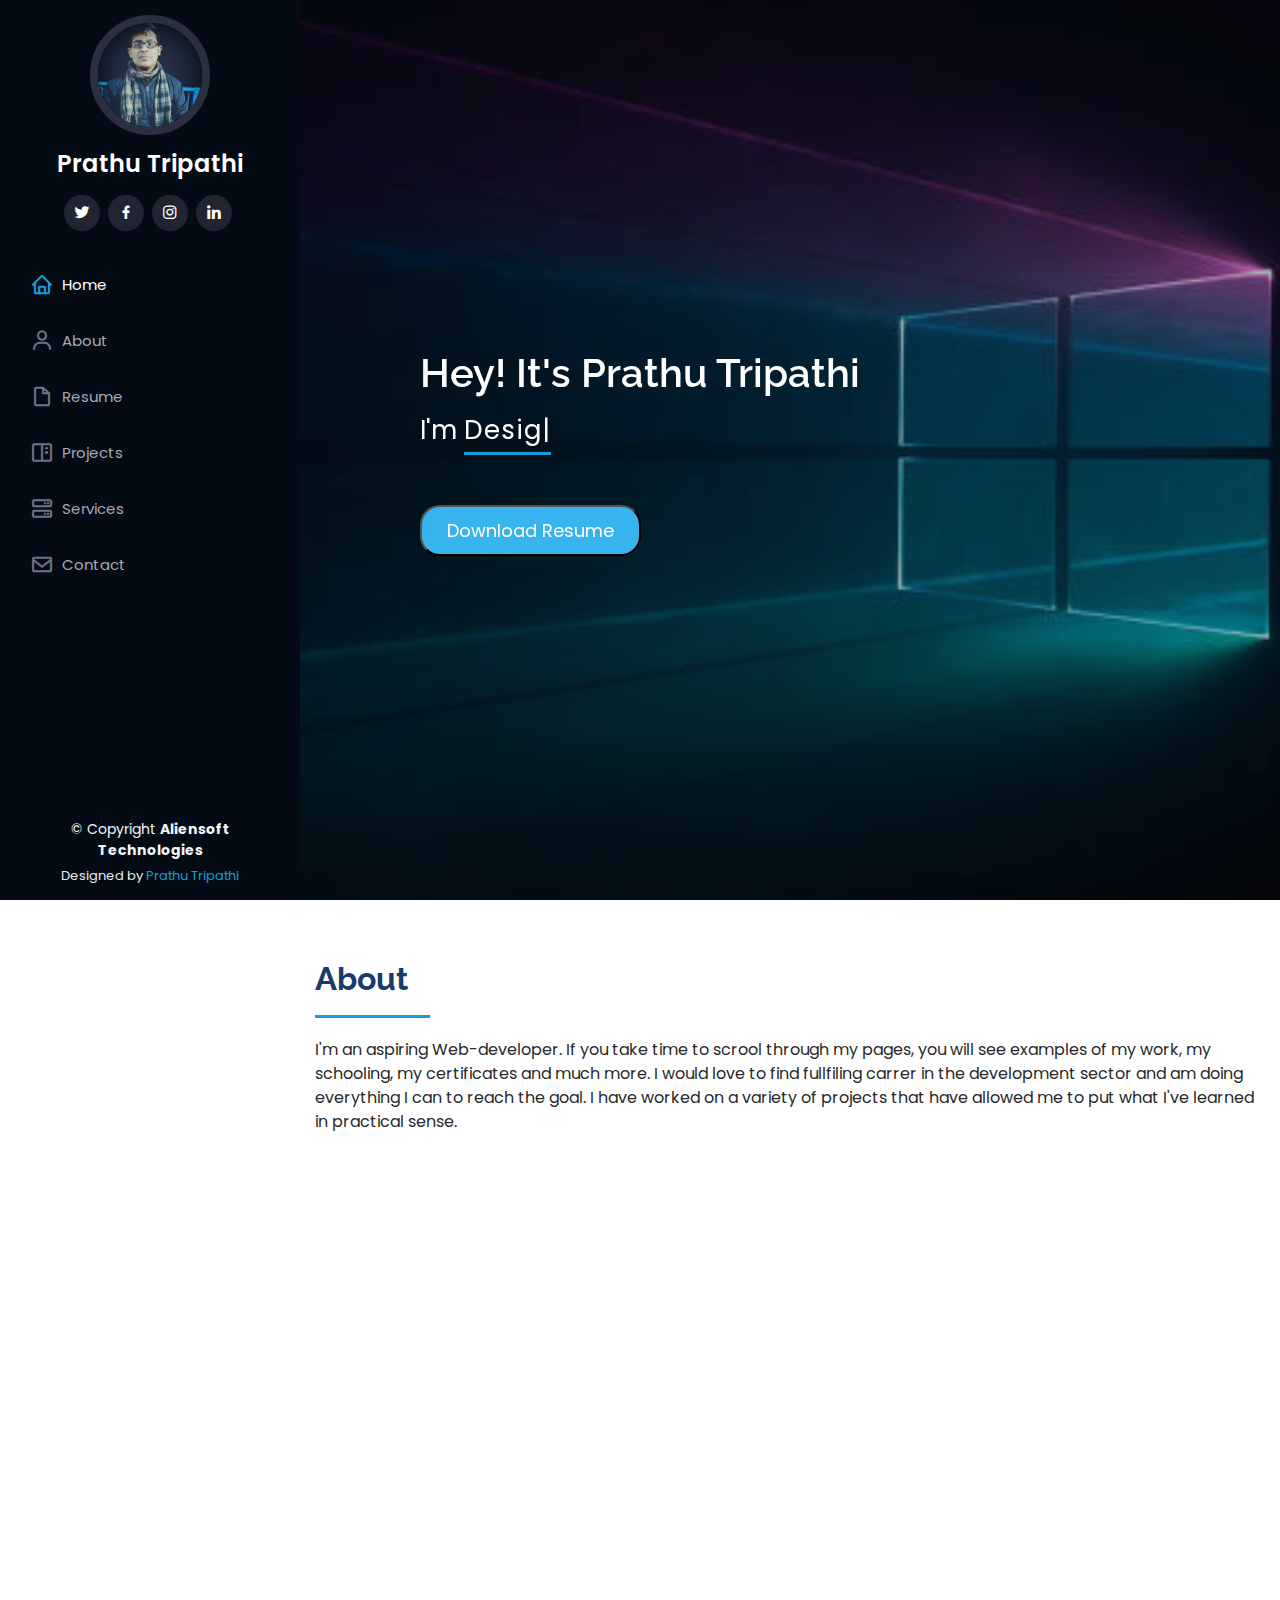
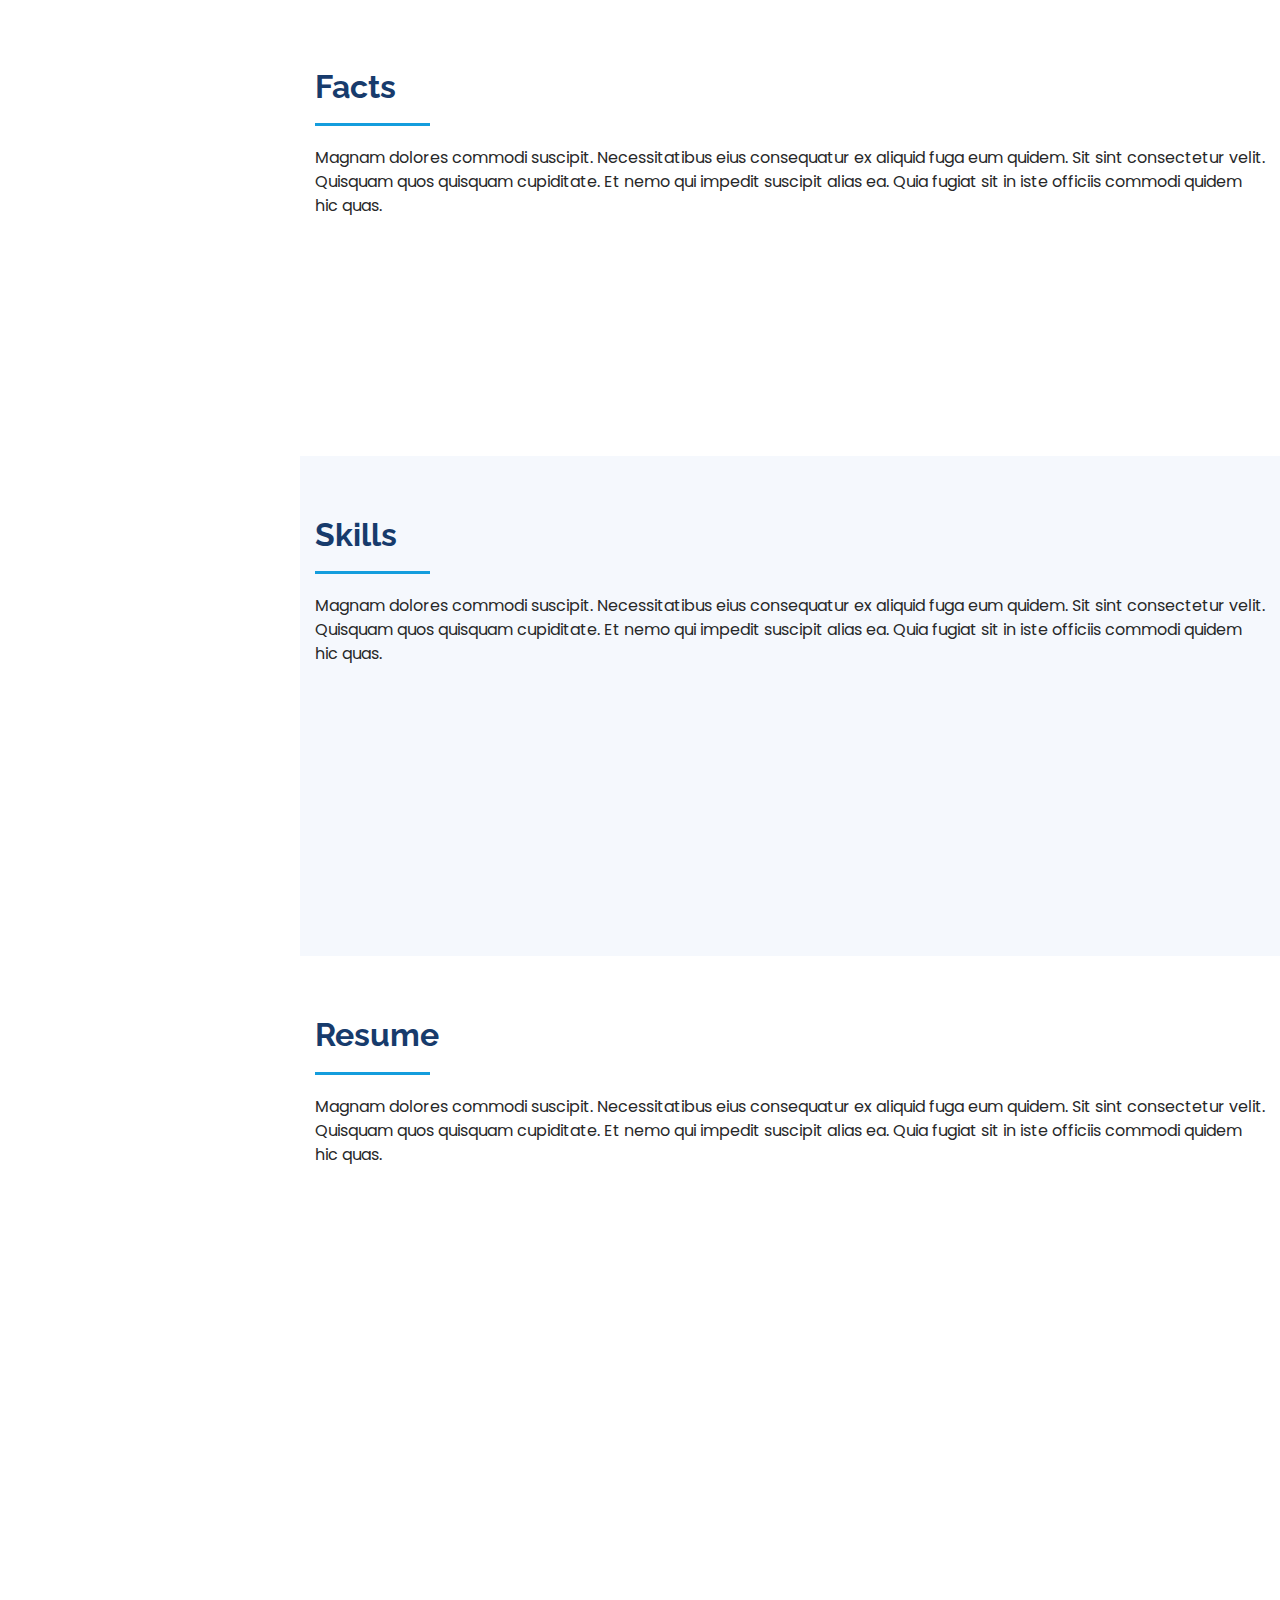
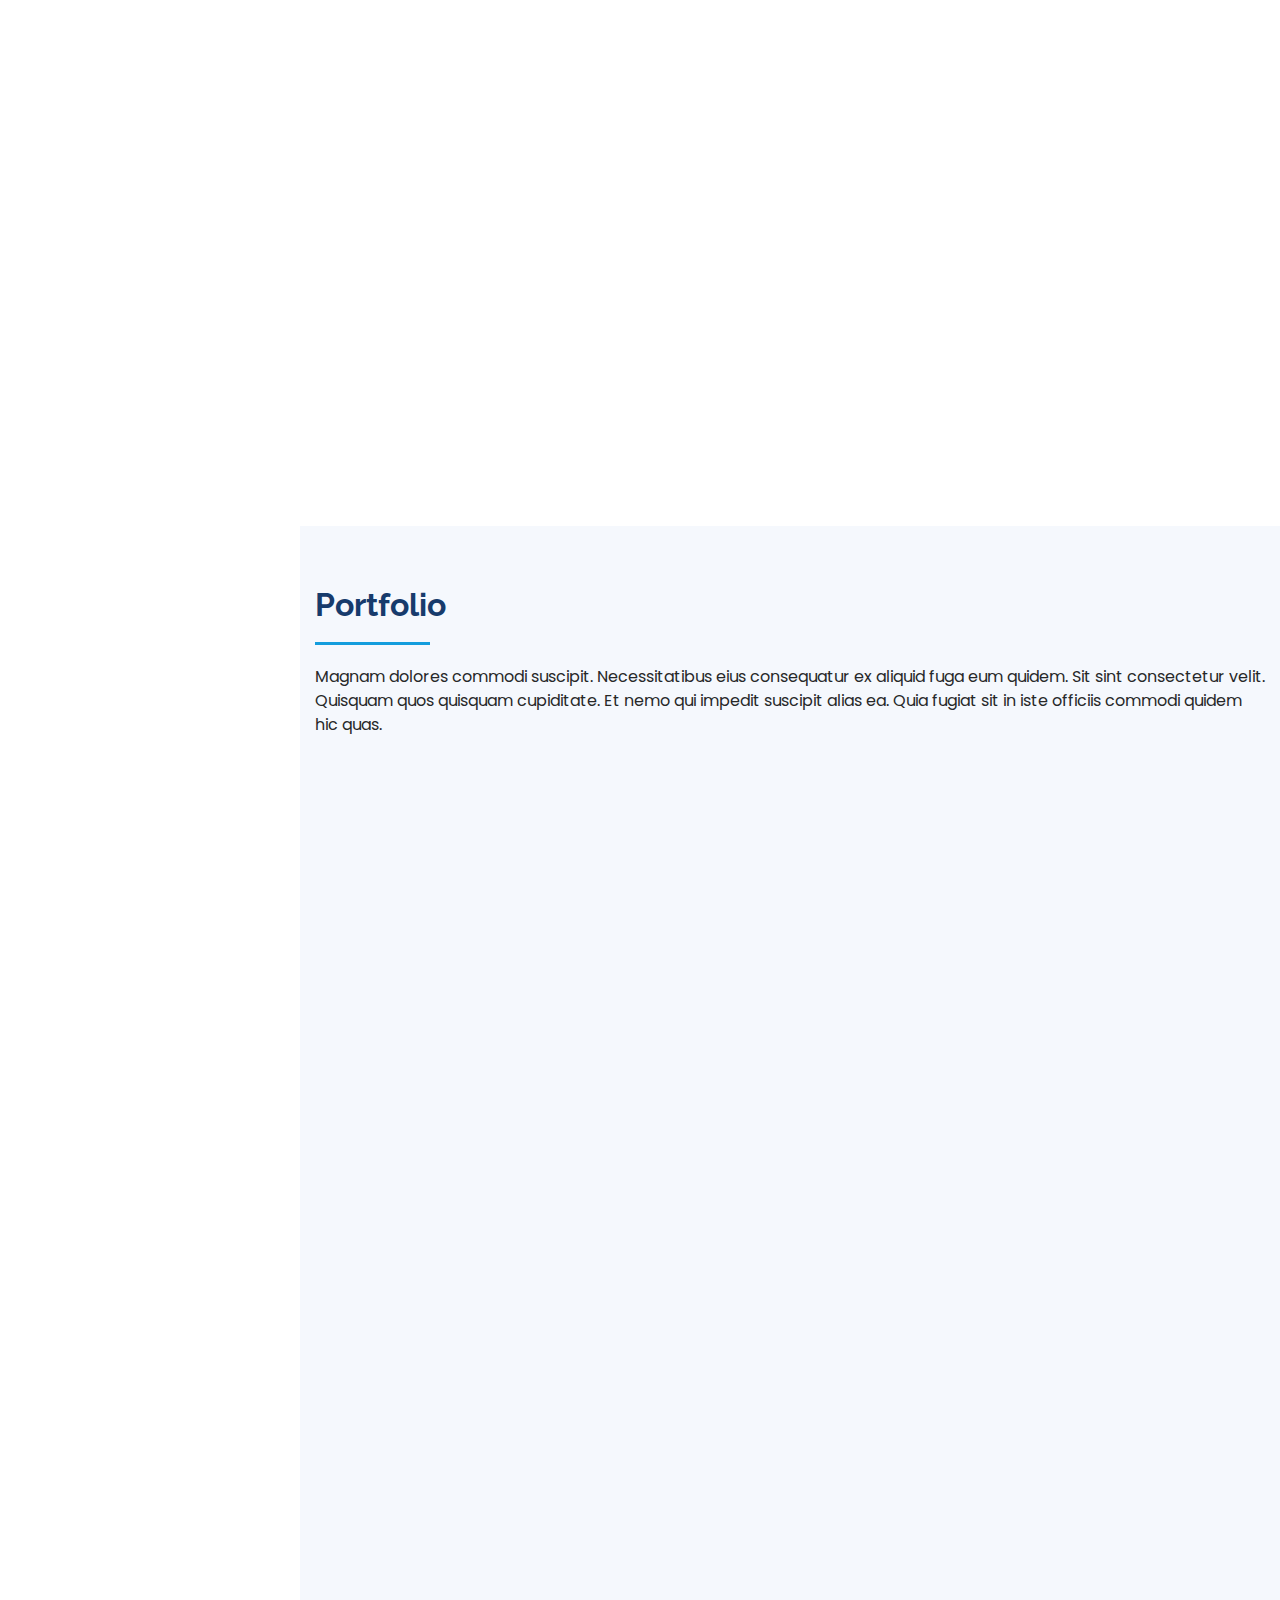
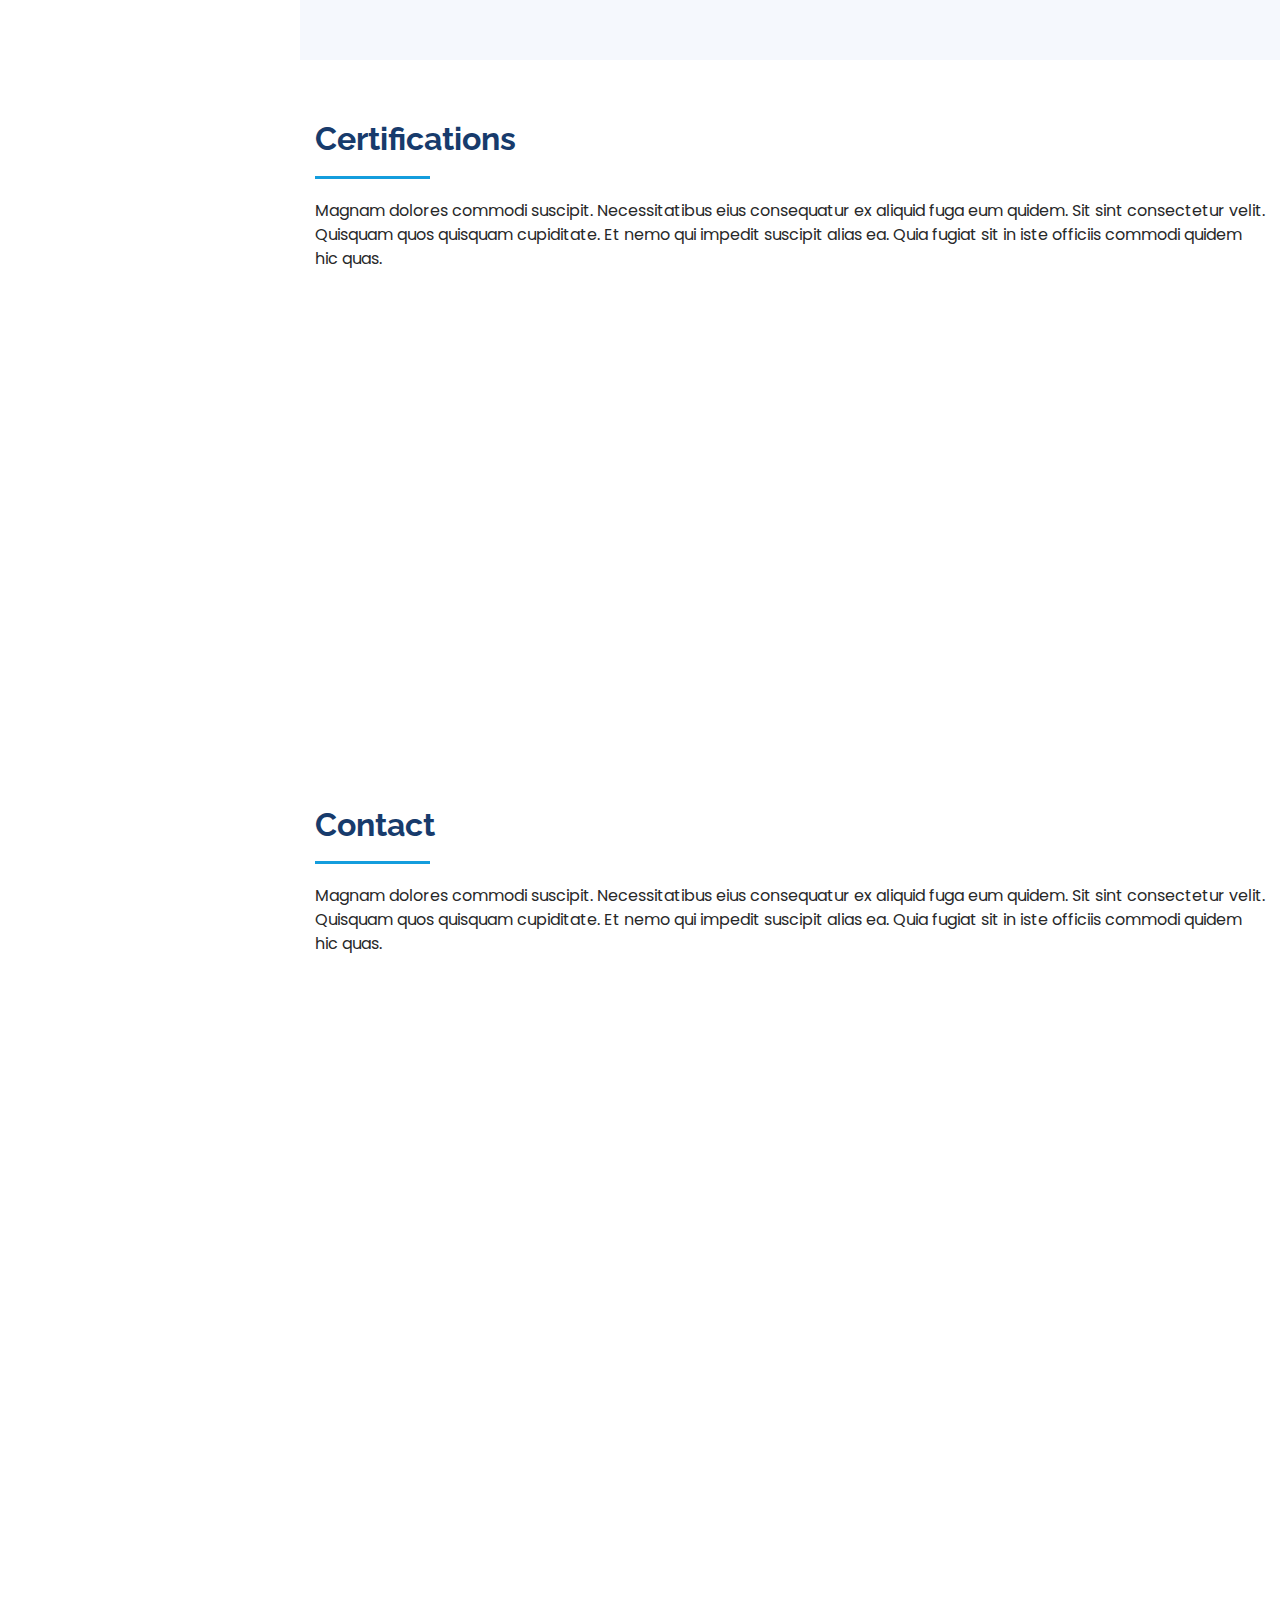
==== commit 2049f4a6: "changes" ====
--- a/index.html
+++ b/index.html
@@ -15,6 +15,8 @@
 
   <!-- Google Fonts -->
   <link href="https://fonts.googleapis.com/css?family=Open+Sans:300,300i,400,400i,600,600i,700,700i|Raleway:300,300i,400,400i,500,500i,600,600i,700,700i|Poppins:300,300i,400,400i,500,500i,600,600i,700,700i" rel="stylesheet">
+  <link rel="preconnect" href="https://fonts.gstatic.com">
+  <link href="https://fonts.googleapis.com/css2?family=Poppins:ital,wght@0,400;0,500;0,600;0,700;0,800;0,900;1,400;1,500;1,600;1,700;1,800;1,900&display=swap" rel="stylesheet">
 
   <!-- Vendor CSS Files -->
   <link href="assets/vendor/bootstrap/css/bootstrap.min.css" rel="stylesheet">
@@ -56,10 +58,9 @@
           <li class="active"><a href="index.html"><i class="bx bx-home"></i> <span>Home</span></a></li>
           <li><a href="#about"><i class="bx bx-user"></i> <span>About</span></a></li>
           <li><a href="#resume"><i class="bx bx-file-blank"></i> <span>Resume</span></a></li>
-          <li><a href="#portfolio"><i class="bx bx-book-content"></i> Portfolio</a></li>
+          <li><a href="#portfolio"><i class="bx bx-book-content"></i> Projects</a></li>
           <li><a href="#services"><i class="bx bx-server"></i> Services</a></li>
           <li><a href="#contact"><i class="bx bx-envelope"></i> Contact</a></li>
-
         </ul>
       </nav><!-- .nav-menu -->
       <button type="button" class="mobile-nav-toggle d-xl-none"><i class="icofont-navigation-menu"></i></button>
@@ -70,7 +71,7 @@
   <!-- ======= Hero Section ======= -->
   <section id="hero" class="d-flex flex-column justify-content-center align-items-center">
     <div class="hero-container" data-aos="fade-in">
-      <h1>Hey! Prathu Tripathi</h1>
+      <h4>Hey! It's Prathu Tripathi</h4>
       <p>I'm <span class="typed" data-typed-items="Designer, Developer, Freelancer,"></span></p>
 	  <button class="d-resume">Download Resume</button>
     </div>
@@ -88,15 +89,14 @@
 		  fullfiling carrer in the development sector and am doing everything I can to reach the goal. I have worked on a variety of projects that have allowed me to put what I've learned in practical sense.</p>
         </div>
 
-        <div class="row">
+        <div class="row mt-lg-3">
           <div class="col-lg-4" data-aos="fade-right">
             <img src="assets/img/profile-img.png" class="img-fluid" alt="">
           </div>
           <div class="col-lg-8 pt-4 pt-lg-0 content" data-aos="fade-left">
             <h3>UI/UX Designer &amp; Web Developer.</h3>
             <p class="font-italic">
-              Lorem ipsum dolor sit amet, consectetur adipiscing elit, sed do eiusmod tempor incididunt ut labore et dolore
-              magna aliqua.
+              &nbsp;
             </p>
             <div class="row">
               <div class="col-lg-6">
@@ -117,8 +117,7 @@
               </div>
             </div>
             <p>
-              Officiis eligendi itaque labore et dolorum mollitia officiis optio vero. Quisquam sunt adipisci omnis et ut. Nulla accusantium dolor incidunt officia tempore. Et eius omnis.
-              Cupiditate ut dicta maxime officiis quidem quia. Sed et consectetur qui quia repellendus itaque neque. Aliquid amet quidem ut quaerat cupiditate. Ab et eum qui repellendus omnis culpa magni laudantium dolores.
+              Blends academic knowledge with practical experience in both web development and application. Worked in a range of areas that cover open source initiatives, research and consulting, all while keeping updated with technologies and always seeking to improve and grow as a professional and as a person.
             </p>
           </div>
         </div>
@@ -207,15 +206,21 @@
                 <div class="progress-bar" role="progressbar" aria-valuenow="75" aria-valuemin="0" aria-valuemax="100"></div>
               </div>
             </div>
+            <div class="progress">
+              <span class="skill">Shopify <i class="val">45%</i></span>
+              <div class="progress-bar-wrap">
+                <div class="progress-bar" role="progressbar" aria-valuenow="45" aria-valuemin="0" aria-valuemax="100"></div>
+              </div>
+            </div>
 
           </div>
 
           <div class="col-lg-6" data-aos="fade-up" data-aos-delay="100">
 
             <div class="progress">
-              <span class="skill">Angular <i class="val">50%</i></span>
-              <div class="progress-bar-wrap">
-                <div class="progress-bar" role="progressbar" aria-valuenow="50" aria-valuemin="0" aria-valuemax="100"></div>
+              <span class="skill">Angular <i class="val">70%</i></span>
+              <div class="progress-bar-wrap">
+                <div class="progress-bar" role="progressbar" aria-valuenow="70" aria-valuemin="0" aria-valuemax="100"></div>
               </div>
             </div>
 
@@ -227,9 +232,16 @@
             </div>
 
             <div class="progress">
-              <span class="skill">Bootstrap <i class="val">85%</i></span>
-              <div class="progress-bar-wrap">
-                <div class="progress-bar" role="progressbar" aria-valuenow="85" aria-valuemin="0" aria-valuemax="100"></div>
+              <span class="skill">Bootstrap <i class="val">90%</i></span>
+              <div class="progress-bar-wrap">
+                <div class="progress-bar" role="progressbar" aria-valuenow="90" aria-valuemin="0" aria-valuemax="100"></div>
+              </div>
+            </div>
+
+            <div class="progress">
+              <span class="skill">Magento 2 <i class="val">Absorbing</i></span>
+              <div class="progress-bar-wrap">
+                <div class="progress-bar" role="progressbar" aria-valuenow="20" aria-valuemin="0" aria-valuemax="100"></div>
               </div>
             </div>
 
@@ -254,7 +266,7 @@
             <h3 class="resume-title">Sumary</h3>
             <div class="resume-item pb-0">
               <h4>Prathu Tripathi</h4>
-              <p><em>Innovative and deadline-driven Graphic Designer with 1.5+ years of experience designing and developing user-centered digital/print marketing material from initial concept to final, polished deliverable.</em></p>
+              <p><em>Innovative and deadline-driven Frontend Developer with 1.5+ years of experience designing and developing user-centered digital/print marketing material from initial concept to final, polished deliverable.</em></p>
               <ul>
                 <li>Naubasta, Kanpur</li>
                 <li>7355732435</li>
--- a/assets/css/style.css
+++ b/assets/css/style.css
@@ -2,7 +2,7 @@
 # General
 --------------------------------------------------------------*/
 body {
-  font-family: "Open Sans", sans-serif;
+  font-family: 'Poppins', sans-serif;;
   color: #272829;
 }
 
@@ -225,17 +225,18 @@
   min-width: 300px;
 }
 
-#hero h1 {
+#hero h4 {
   margin: 0 0 10px 0;
-  font-size: 64px;
-  font-weight: 700;
+  font-size: 40px;
+  font-weight: 600;
   line-height: 56px;
   color: #fff;
+
 }
 
 #hero p {
   color: #fff;
-  margin-bottom: 50px;
+  margin-bottom: 55px;
   font-size: 26px;
   font-family: "Poppins", sans-serif;
 }
@@ -248,10 +249,11 @@
 }
 #hero button {
 	color: #fff;
-	font-size: 24px;
+	font-size: 18px;
 	font-family: "Poppins", sans-serif;
 	background: #37b3ed;
 	border-radius:20px;
+  padding: 10px 25px 10px 25px;
 
 }
 
@@ -263,16 +265,14 @@
 
 @media (max-width: 768px) {
   #hero h1 {
-    font-size: 28px;
-    line-height: 36px;
+    font-size: 20px;
   }
   #hero h2 {
-    font-size: 18px;
-    line-height: 24px;
+    font-size: 14px;
     margin-bottom: 30px;
   }
   #hero button {
-	font-size: 18px;
+	font-size: 15px;
 }
 }
 
@@ -323,6 +323,7 @@
   font-weight: 700;
   font-size: 26px;
   color: #173b6c;
+  margin-bottom: 0;
 }
 
 .about .content ul {
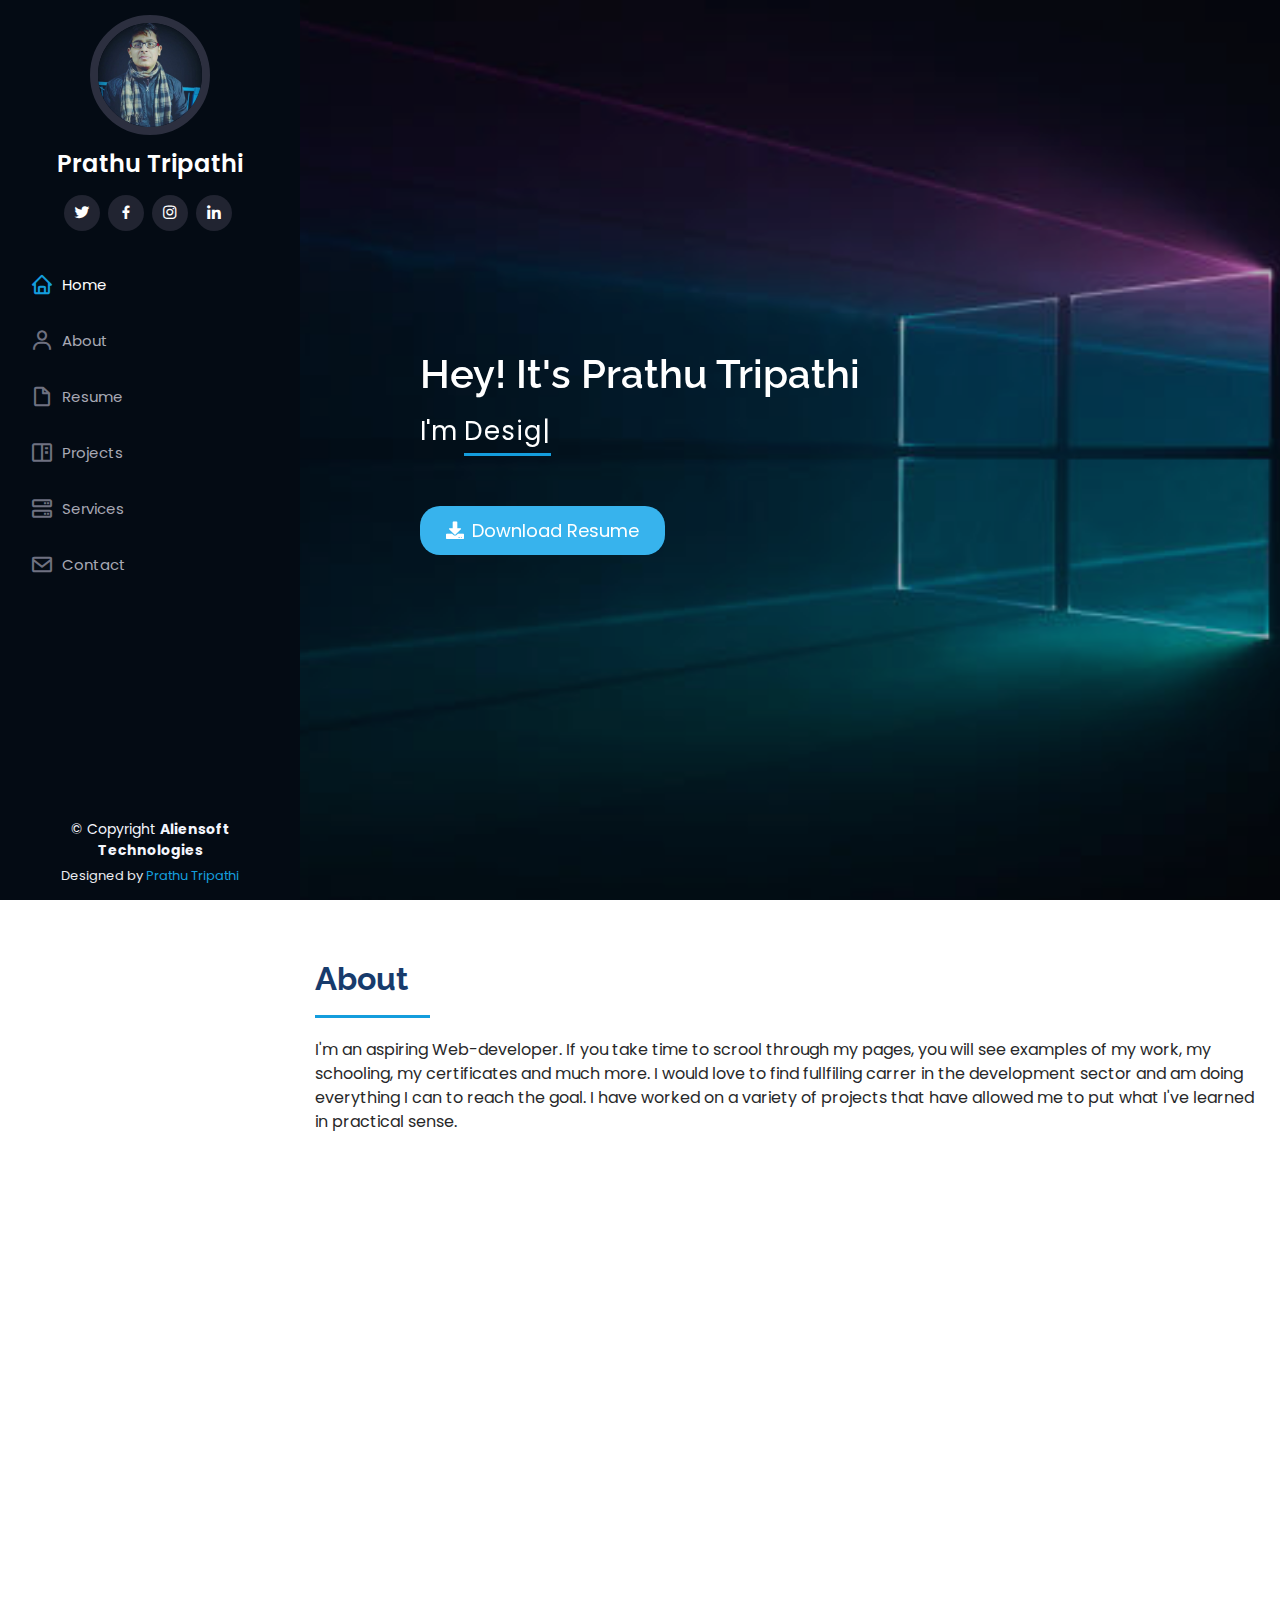
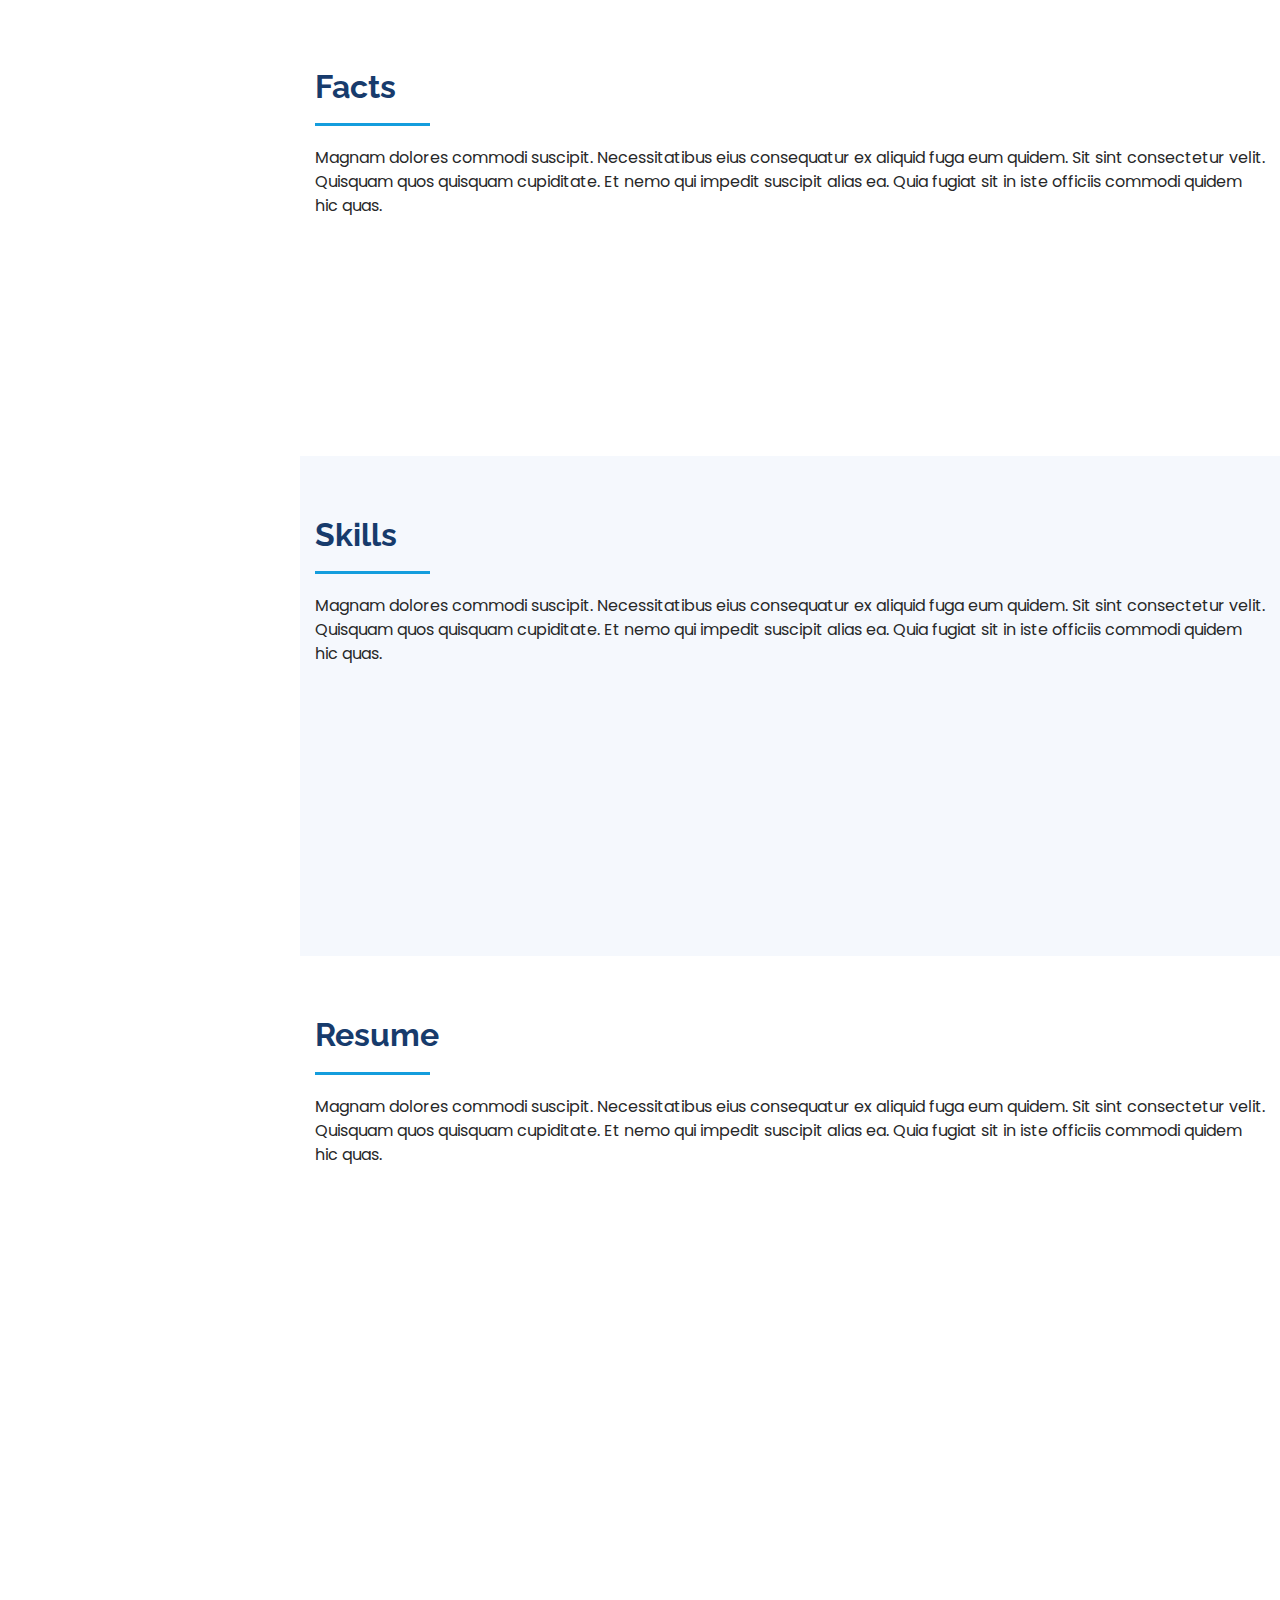
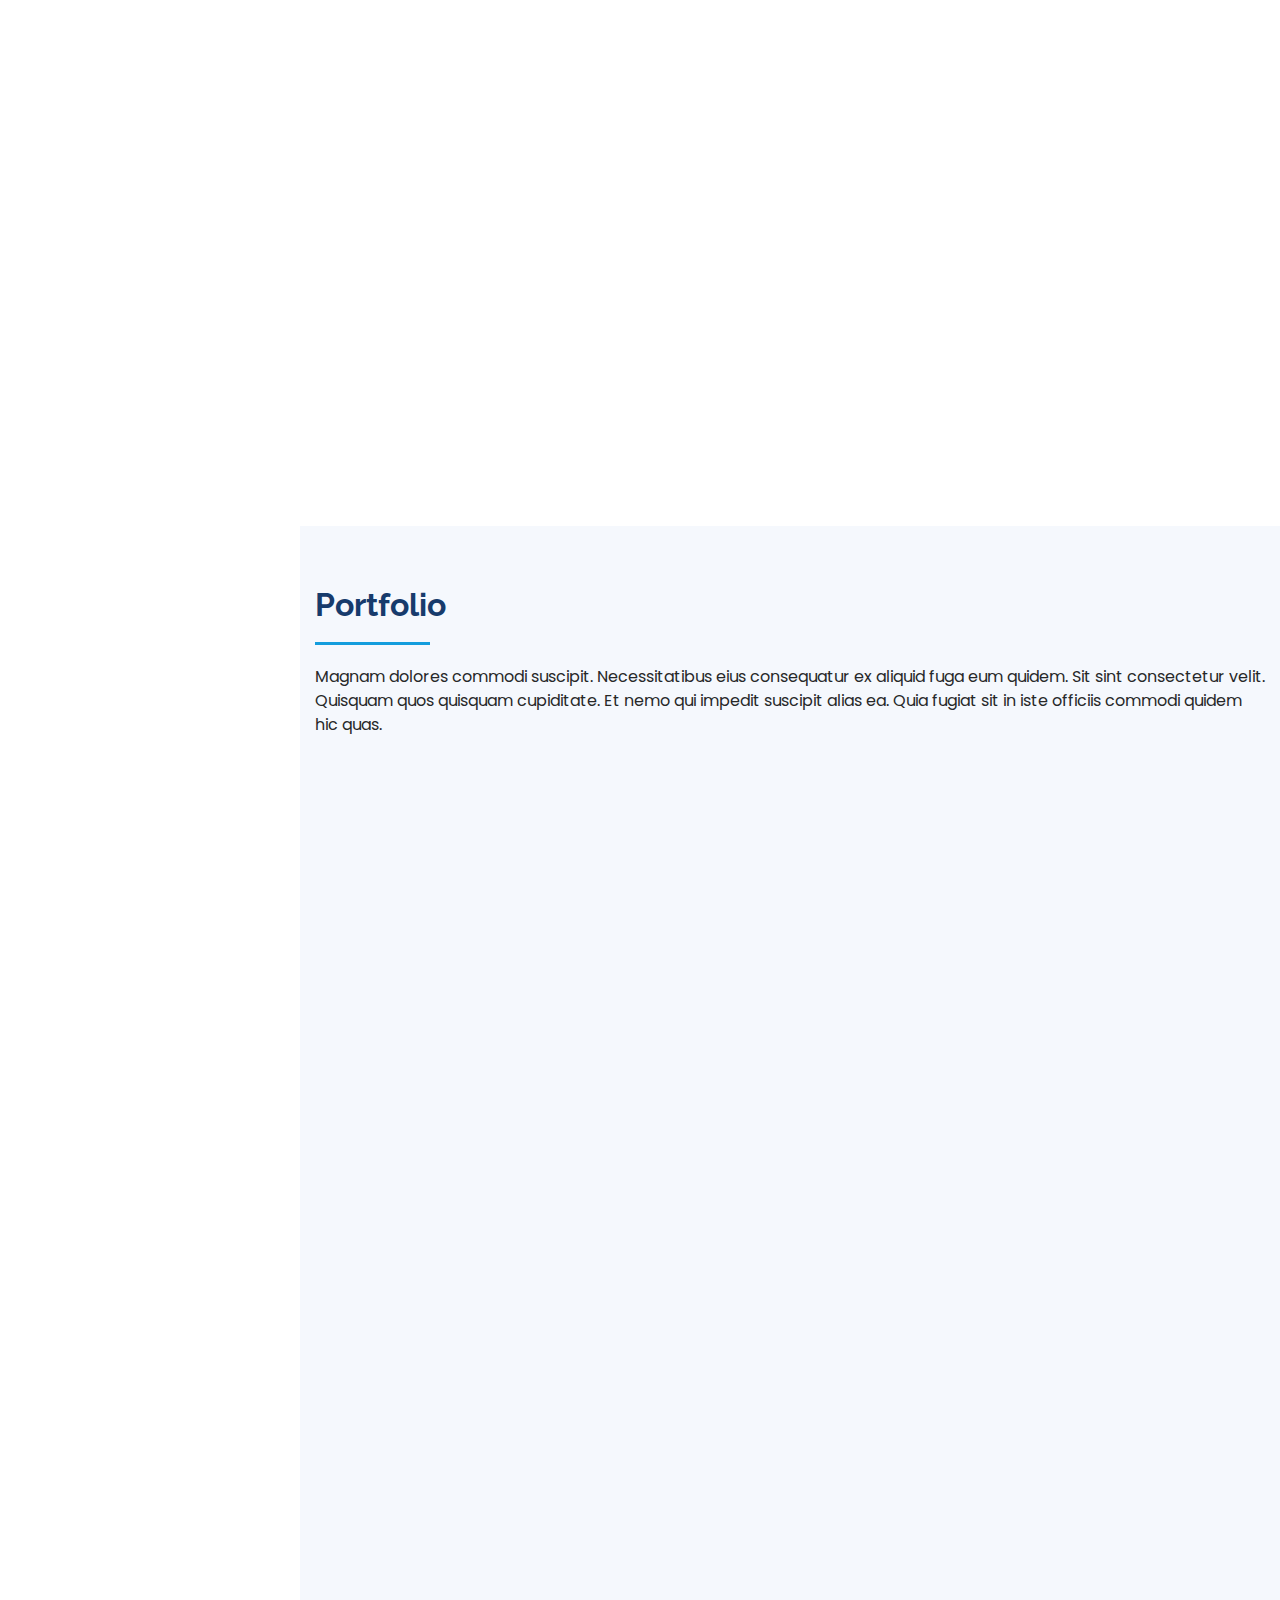
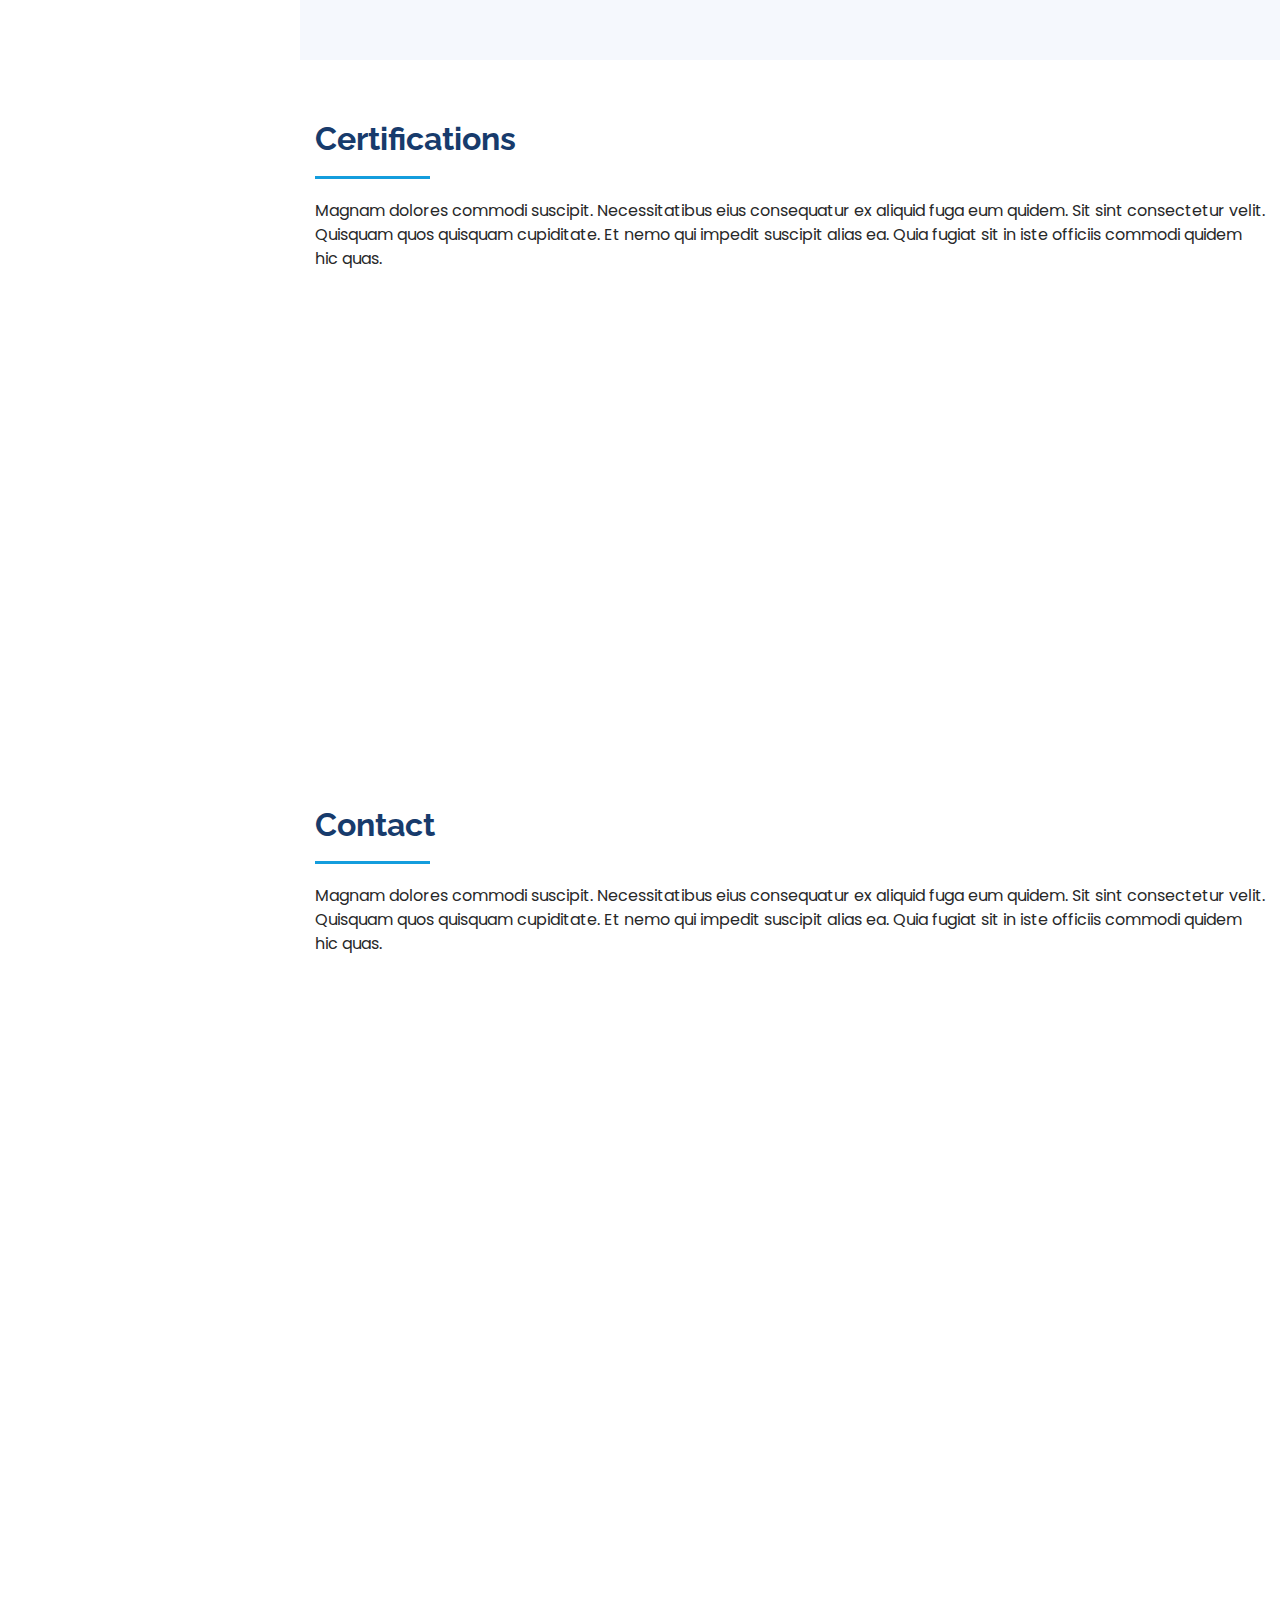
==== commit 13f66c6d: "changes" ====
--- a/index.html
+++ b/index.html
@@ -28,6 +28,8 @@
 
   <!-- Template Main CSS File -->
   <link href="assets/css/style.css" rel="stylesheet">
+
+  <link rel="stylesheet" href="http://use.fontawesome.com/releases/v5.12.0/css/all.css"/>
 
   
 </head>
@@ -70,10 +72,10 @@
 
   <!-- ======= Hero Section ======= -->
   <section id="hero" class="d-flex flex-column justify-content-center align-items-center">
-    <div class="hero-container" data-aos="fade-in">
+    <div class="hero-container ml-lg-0 ml-3" data-aos="fade-in">
       <h4>Hey! It's Prathu Tripathi</h4>
       <p>I'm <span class="typed" data-typed-items="Designer, Developer, Freelancer,"></span></p>
-	  <button class="d-resume">Download Resume</button>
+	  <a type="submit" class="btn d-resume" href="assets/img/Prathu-resume.pdf" download><i class="fa fa-download mr-2"></i>Download Resume</a>
     </div>
   </section><!-- End Hero -->
 
--- a/assets/css/style.css
+++ b/assets/css/style.css
@@ -247,7 +247,7 @@
   letter-spacing: 1px;
   border-bottom: 3px solid #149ddd;
 }
-#hero button {
+#hero a {
 	color: #fff;
 	font-size: 18px;
 	font-family: "Poppins", sans-serif;
@@ -343,6 +343,15 @@
 
 .about .content p:last-child {
   margin-bottom: 0;
+}
+
+@media (max-width: 768px) {
+  .about .content ul li {
+      font-size: 13px;
+  }
+  .about .content ul {
+    margin-top: -15px;
+  }
 }
 
 /*--------------------------------------------------------------
